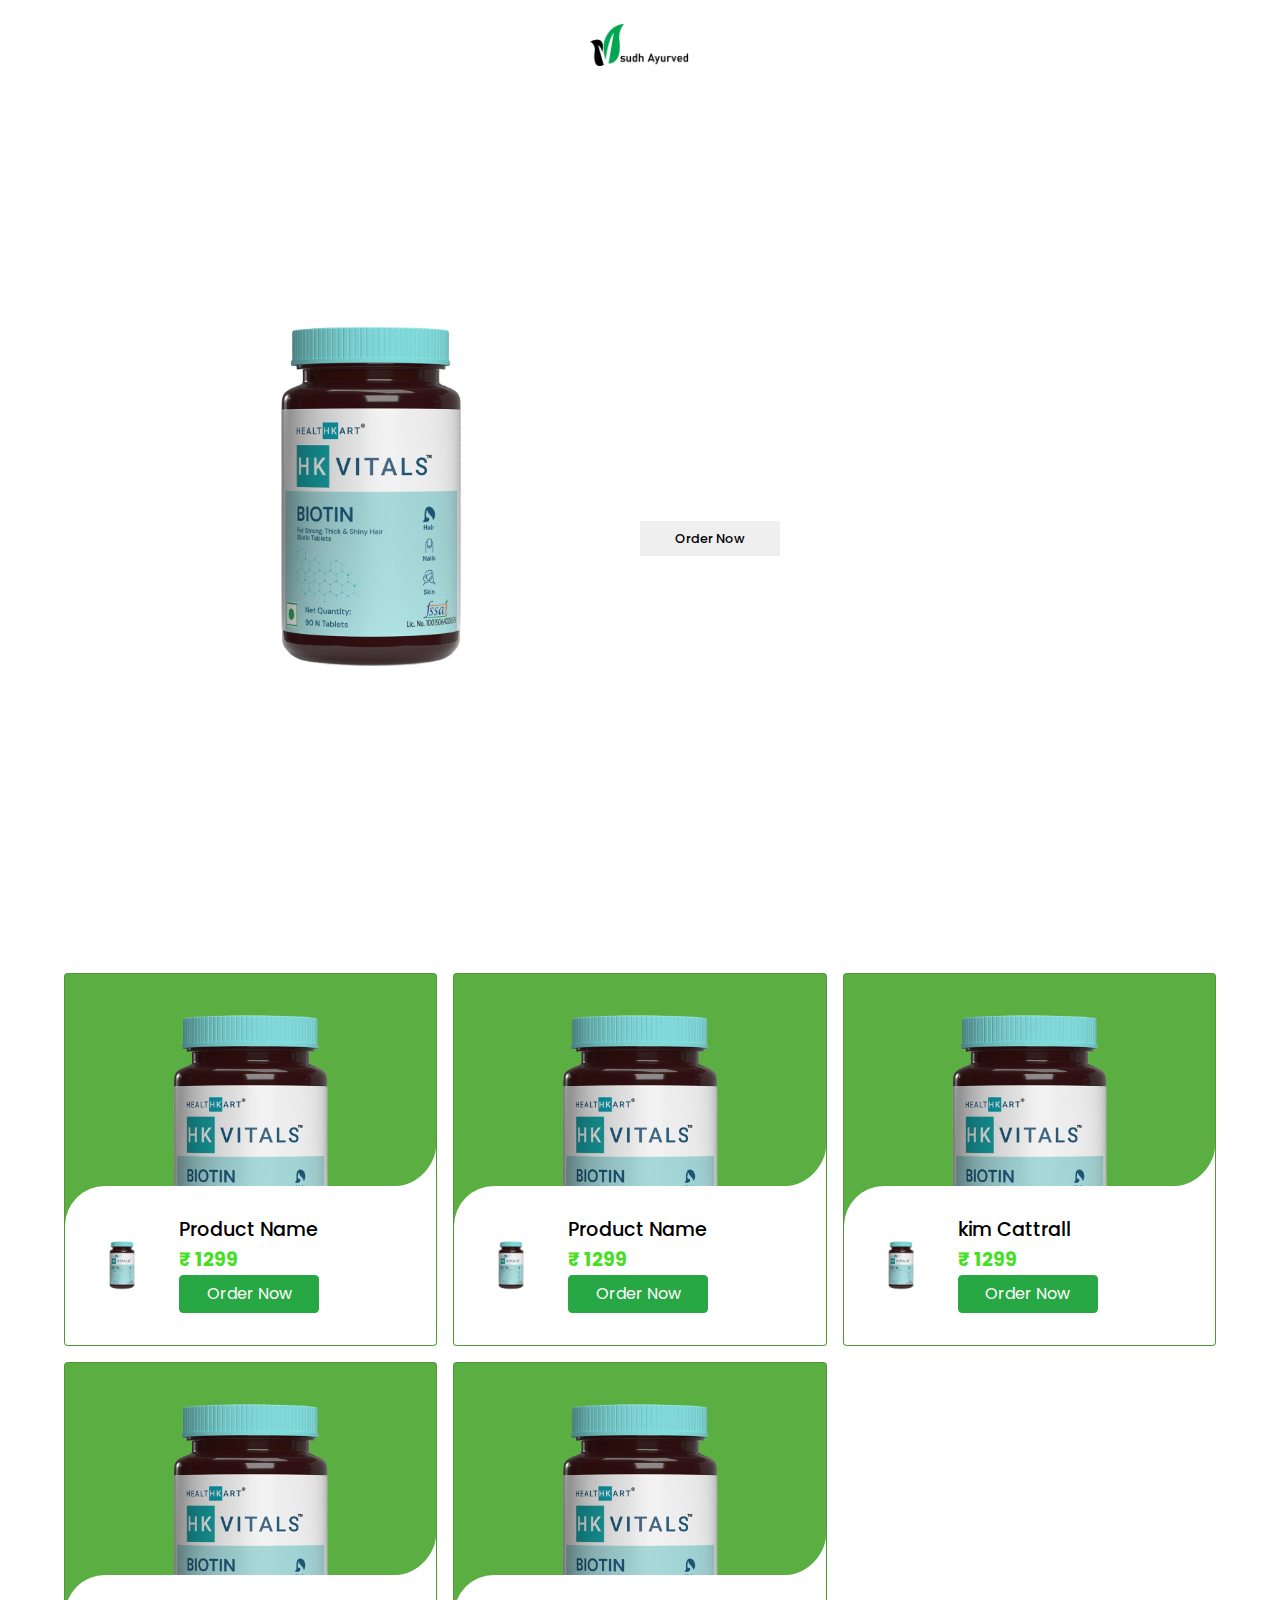
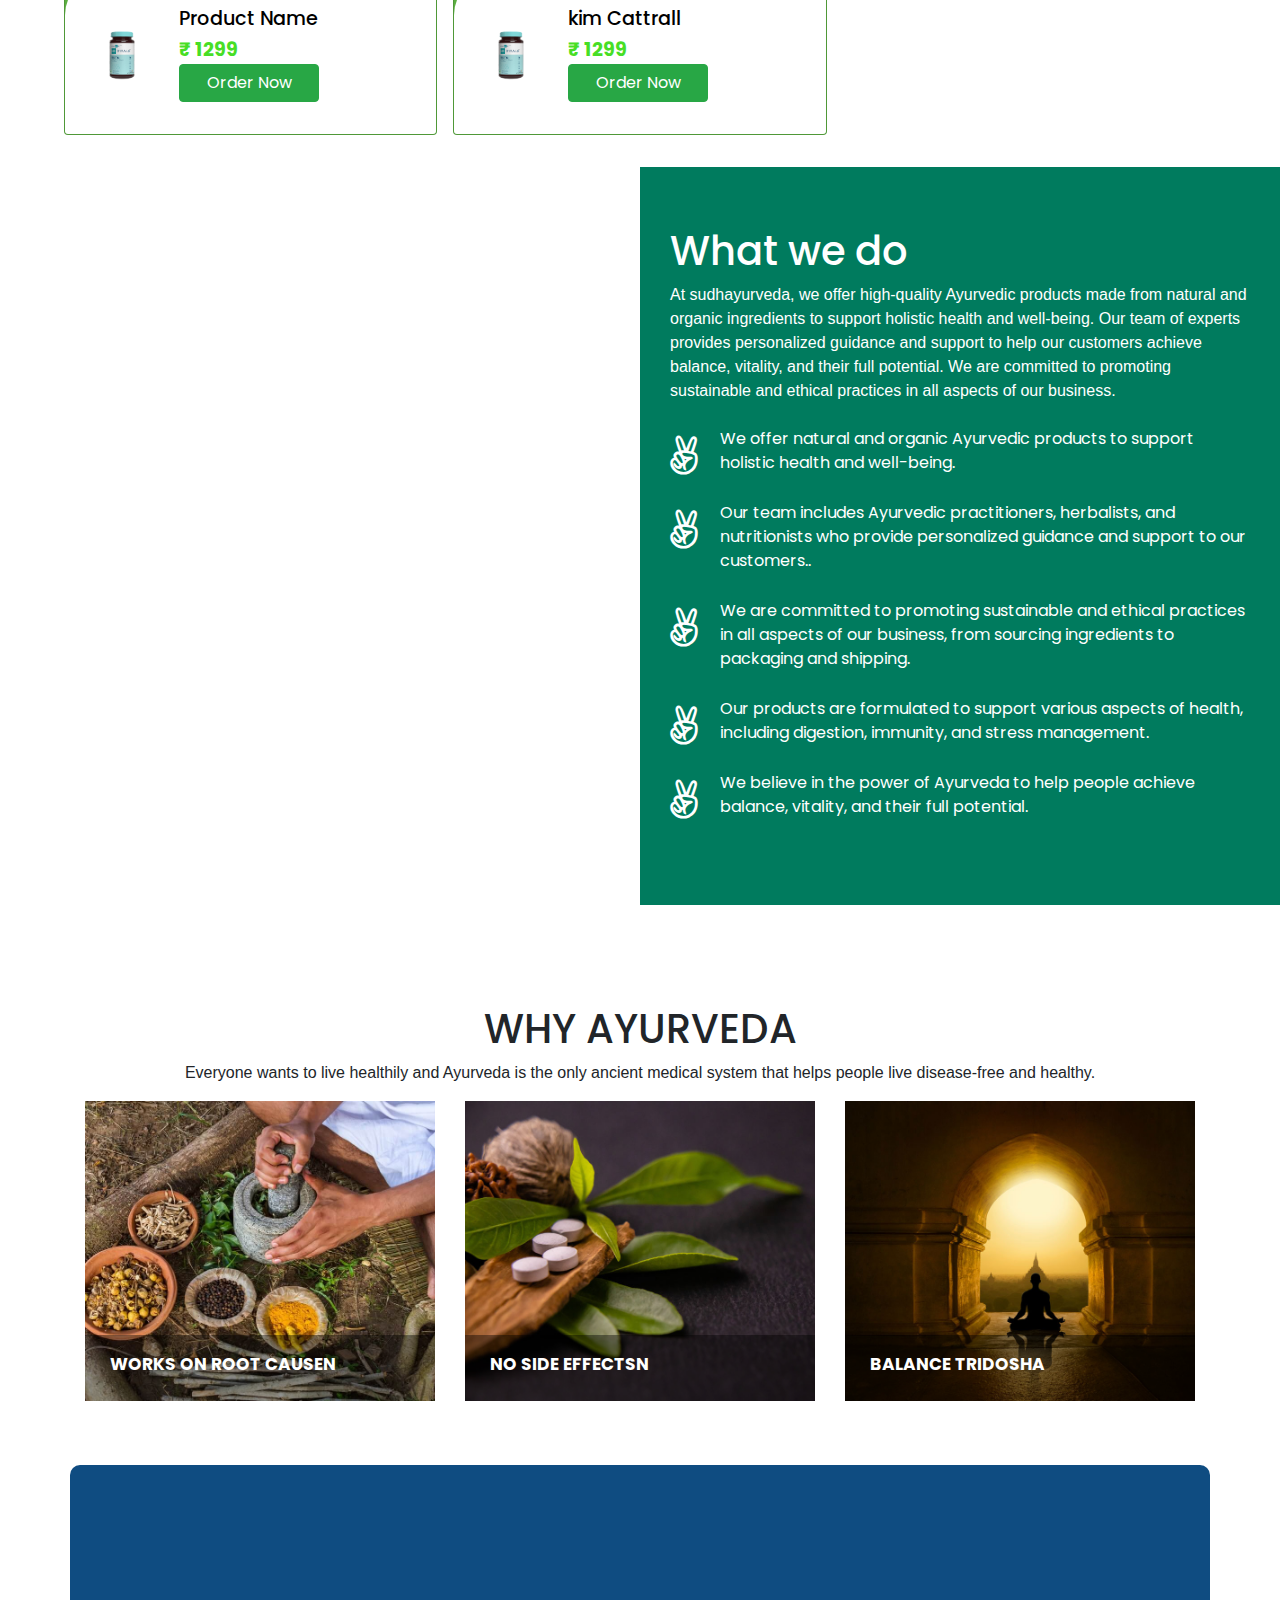
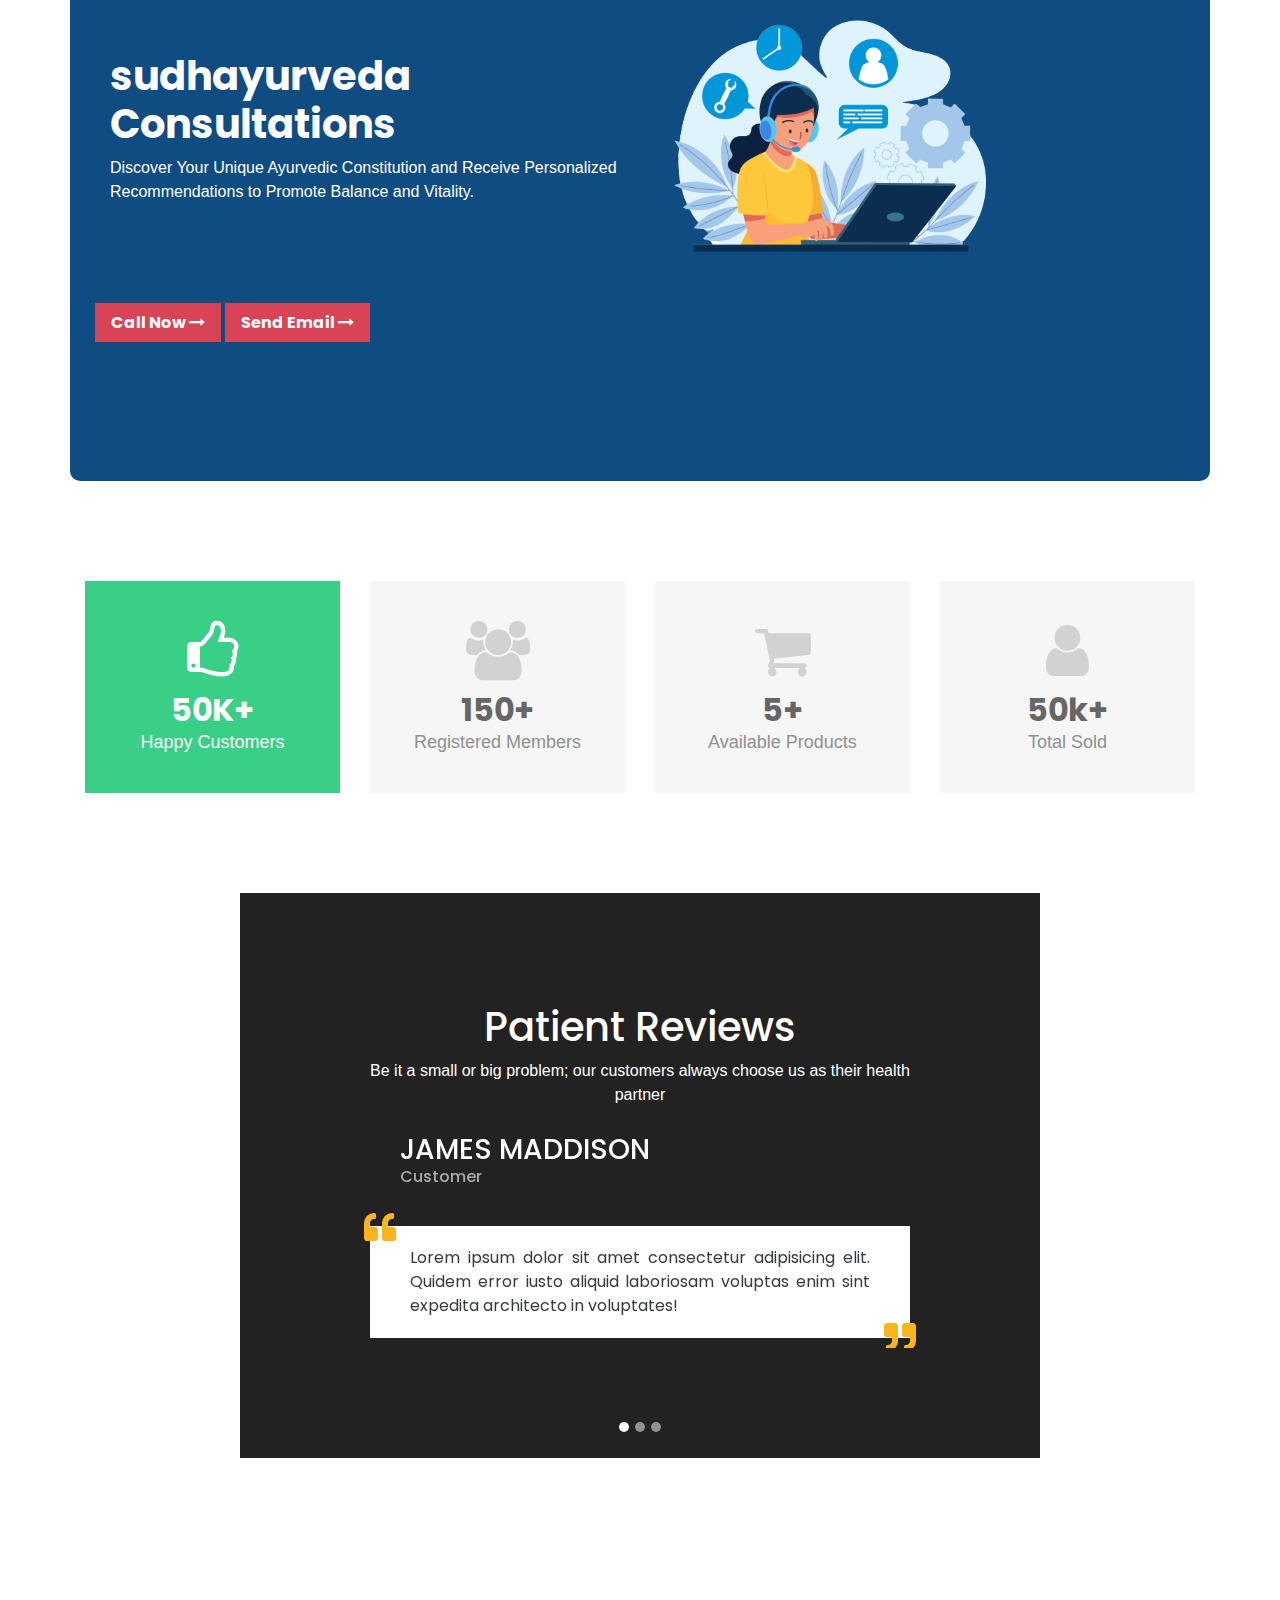
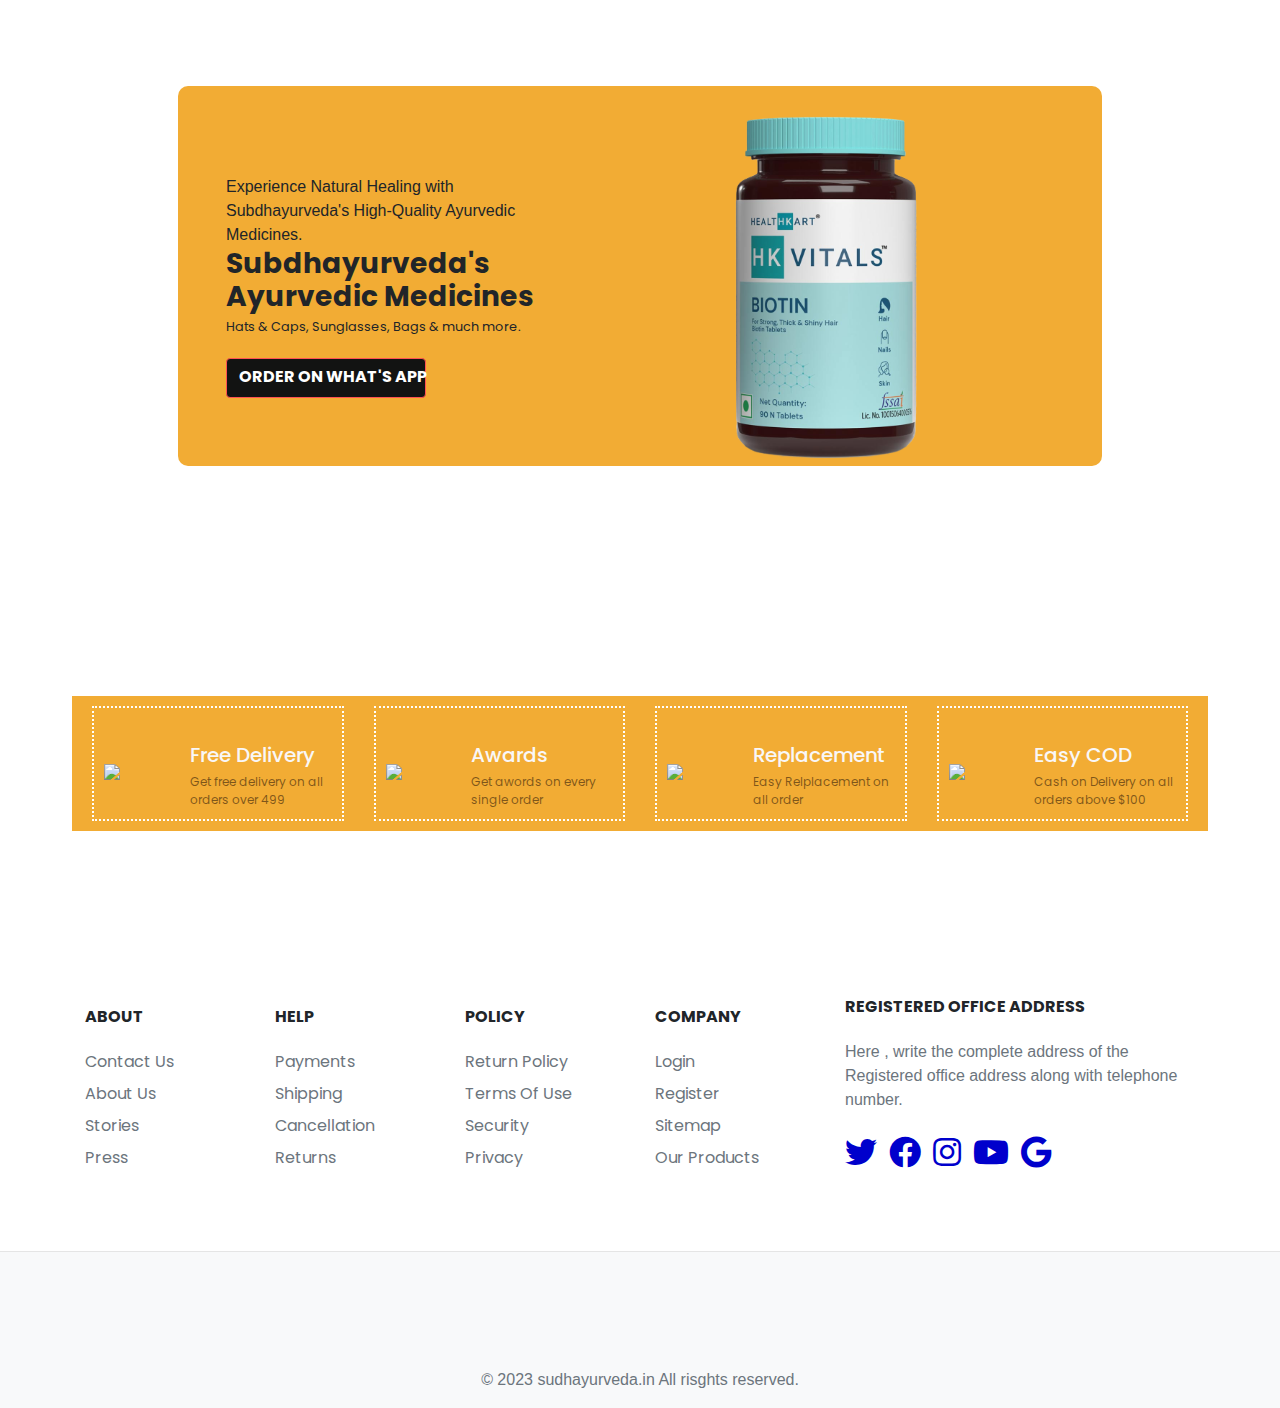
==== index.html @ d5d8670e "logo updated" ====
<!DOCTYPE html>
<html lang="en">

<head>
  <meta charset="UTF-8" />
  <meta http-equiv="X-UA-Compatible" content="IE=edge" />
  <meta name="viewport" content="width=device-width, initial-scale=1.0" />
  <title>sudhayurveda.in : Experience the Magic of Ayurveda with sudhayurveda's Holistic Health Solutions.</title>
  <link rel="preconnect" href="https://fonts.googleapis.com" />
  <link rel="preconnect" href="https://fonts.gstatic.com" crossorigin />
  <link href="https://fonts.googleapis.com/css2?family=Poppins:wght@400;500&display=swap" rel="stylesheet" />
  <link rel="stylesheet" href="https://cdn.jsdelivr.net/npm/bootstrap@4.1.3/dist/css/bootstrap.min.css">
  <link rel="stylesheet" href="https://use.fontawesome.com/releases/v5.8.1/css/all.css">
  <link rel="stylesheet" href="./style.css" />
</head>

<body class="handbag-body" data-barba="wrapper">
  <nav>
    <!-- <img src="./images/burger.svg" alt="" /> -->
    <img  class="logo" src="./images//sources/logo1.png" alt="" />
    <!-- <a class="logo" href="./index.html">sudhayurveda.</a> -->
    <!-- <img src="./images/shopping-cart.svg" class="shopping-bag" alt="" /> -->
  </nav>

  <section class="showcase" data-barba="container" data-barba-namespace="handbag">
    <div class="image-container">
      <img src="./images/sources/medcine 1.png" alt="" />
    </div>
    <div class="showcase-text">
      <h2 class="showcase-title">Going places. With bags of beauty</h2>
      <h3 class="showcase-subtitle">
        On everyone's wish list this season? Timeless presents they'll
        treasure forever, including our must-have Leisara handbag.
      </h3>
      <a href="">
        <button class="showcase-button">Order Now</button>
      </a>
    </div>
    <a href="./boot.html">
      <svg class="showcase-arrow" width="26" height="46" viewBox="0 0 26 46" fill="none"
        xmlns="http://www.w3.org/2000/svg">
        <path
          d="M25.1213 25.1213C26.2929 23.9497 26.2929 22.0503 25.1213 20.8787L6.02944 1.7868C4.85786 0.615224 2.95837 0.615224 1.7868 1.7868C0.615224 2.95837 0.615224 4.85786 1.7868 6.02944L18.7574 23L1.7868 39.9706C0.615224 41.1421 0.615224 43.0416 1.7868 44.2132C2.95837 45.3848 4.85786 45.3848 6.02944 44.2132L25.1213 25.1213ZM19 26H23V20H19V26Z"
          fill="white" />
      </svg>
    </a>
    <svg class="circle circle-1" width="243" height="243" viewBox="0 0 243 243" fill="none"
      xmlns="http://www.w3.org/2000/svg">
      <circle cx="121.5" cy="121.5" r="121.5" fill="white" fill-opacity="0.25" />
    </svg>
    <svg class="circle circle-2" width="243" height="243" viewBox="0 0 243 243" fill="none"
      xmlns="http://www.w3.org/2000/svg">
      <circle cx="121.5" cy="121.5" r="121.5" fill="white" fill-opacity="0.25" />
    </svg>
    <svg class="circle circle-3" width="243" height="243" viewBox="0 0 243 243" fill="none"
      xmlns="http://www.w3.org/2000/svg">
      <circle cx="121.5" cy="121.5" r="121.5" fill="white" fill-opacity="0.25" />
    </svg>
  </section>



  <!-- Auto popup AFTER 10s -->

  <div class="modal fade" id="contactModal" tabindex="-1" role="dialog" aria-labelledby="contactModalLabel"
    aria-hidden="true">
    <div class="modal-dialog modal-lg">
      <div class="modal-content">
        <div class="modal-body">
          <div class="text-right"> <i class="fa fa-close close" data-dismiss="modal"></i> </div>


          <div class="row">


            <div class="col-md-6">

              <div class="text-center mt-2">

                <img src="./images/sources/medcine 1.png" width="200">

              </div>

            </div>


            <div class="col-md-6">


              <div class="text-white mt-5">

                <h1 class="mb-0">Premium</h1>
                <span class="intro-1">Take your writing to next level</span>

                <div class="mt-4">


                  <span class="intro-2">Gain access to analytic tools, desktop apps, templates, read-through, features,
                    and autp-translate all for the price of a pro subscription</span>

                </div>


                <div class="mt-4 mb-5">

                  <button class="btn btn-primary">Order Now <i class="fa fa-long-arrow-right"></i></button>


                </div>

              </div>


            </div>




          </div>

        </div>
      </div>
    </div>
  </div>

  <!-- Auto popup end -->

  <!-- What we use in product -->
  <section class="product">
    <h1 class="Product-title"> Our Products</h1>
    <ul class="cards">
      <li>
        <a href="" class="card">
          <img src="./images/sources/medcine 1.png" class="card__image" alt="" />
          <div class="card__overlay">
            <div class="card__header">
              <svg class="card__arc" xmlns="http://www.w3.org/2000/svg">
                <path />
              </svg>
              <img class="card__thumb" src="./images/sources/medcine 1.png" alt="" />
              <div class="card__header-text">
                <h3 class="card__title">Product Name</h3>
                <span class="card__status">₹ 1299</span><br>
                <button class="btn btn-success order">Order Now</button>
              </div>
            </div>
            <p class="card__description">Lorem ipsum dolor sit amet consectetur adipisicing elit. Asperiores,
              blanditiis?</p>          </div>
        </a>
      </li>
      <li>
        <a href="" class="card">
          <img src="./images/sources/medcine 1.png" class="card__image" alt="" />
          <div class="card__overlay">
            <div class="card__header">
              <svg class="card__arc" xmlns="http://www.w3.org/2000/svg">
                <path />
              </svg>
              <img class="card__thumb" src="./images/sources/medcine 1.png" alt="" />
              <div class="card__header-text">
                <h3 class="card__title">Product Name</h3>
                <span class="card__status">₹ 1299</span><br>
                <button class="btn btn-success order">Order Now</button>
              </div>
            </div>
            <p class="card__description">Lorem ipsum dolor sit amet consectetur adipisicing elit. Asperiores,
              blanditiis?</p>
          </div>
        </a>
      </li>
      <li>
        <a href="" class="card">
          <img src="./images/sources/medcine 1.png" class="card__image" alt="" />
          <div class="card__overlay">
            <div class="card__header">
              <svg class="card__arc" xmlns="http://www.w3.org/2000/svg">
                <path />
              </svg>
              <img class="card__thumb" src="./images/sources/medcine 1.png" alt="" />
              <div class="card__header-text">
                <h3 class="card__title">kim Cattrall</h3>
                <span class="card__status">₹ 1299</span><br>
                <button class="btn btn-success order">Order Now</button>
              </div>
            </div>
            <p class="card__description">Lorem ipsum dolor sit amet consectetur adipisicing elit. Asperiores,
              blanditiis?</p>
          </div>
        </a>
      </li>
      <li>
        <a href="" class="card">
          <img src="./images/sources/medcine 1.png" class="card__image" alt="" />
          <div class="card__overlay">
            <div class="card__header">
              <svg class="card__arc" xmlns="http://www.w3.org/2000/svg">
                <path />
              </svg>
              <img class="card__thumb" src="./images/sources/medcine 1.png" alt="" />
              <div class="card__header-text">
                <h3 class="card__title">Product Name</h3>
                <span class="card__status">₹ 1299</span><br>
                <button class="btn btn-success order">Order Now</button>
              </div>
            </div>
            <p class="card__description">Lorem ipsum dolor sit amet consectetur adipisicing elit. Asperiores,
              blanditiis?</p>
          </div>
        </a>
      </li>
      <li>
        <a href="" class="card">
          <img src="./images/sources/medcine 1.png" class="card__image" alt="" />
          <div class="card__overlay">
            <div class="card__header">
              <svg class="card__arc" xmlns="http://www.w3.org/2000/svg">
                <path />
              </svg>
              <img class="card__thumb" src="./images/sources/medcine 1.png" alt="" />
              <div class="card__header-text">
                <h3 class="card__title">kim Cattrall</h3>
                <span class="card__status">₹ 1299</span><br>
                <button class="btn btn-success order">Order Now</button>
              </div>
            </div>
            <p class="card__description">Lorem ipsum dolor sit amet consectetur adipisicing elit. Asperiores,
              blanditiis?</p>
          </div>
        </a>
      </li>
    </ul>
  </section>
  <!-- about us -->
  <section id="how-we-do" class="p-0">
    <div class="container-fluid">
      <div class="row">
        <div class="col-xs-12 col-sm-12 col-md-6 how-bg-img"></div>
        <div class="col-xs-12 col-sm-12 col-md-6 how-contents">
          <h4 class="section-title mb-2 h1">What we do</h4>
          <p class="mb-4">At sudhayurveda, we offer high-quality Ayurvedic products made from natural and organic
            ingredients to support holistic health and well-being. Our team of experts provides personalized guidance
            and support to help our customers achieve balance, vitality, and their full potential. We are committed to
            promoting sustainable and ethical practices in all aspects of our business.</p>
          <ul class="list-unstyled">
            <li>We offer natural and organic Ayurvedic products to support holistic health and well-being.</li>
            <li>Our team includes Ayurvedic practitioners, herbalists, and nutritionists who provide personalized
              guidance and support to our customers..</li>
            <li>We are committed to promoting sustainable and ethical practices in all aspects of our business, from
              sourcing ingredients to packaging and shipping.</li>
            <li>Our products are formulated to support various aspects of health, including digestion, immunity, and
              stress management.</li>
            <li>We believe in the power of Ayurveda to help people achieve balance, vitality, and their full potential.
            </li>
          </ul>
        </div>
      </div>
    </div>
  </section>
  <!-- About us end -->

  <!-- why ayurveda -->

  <div class="container">
    <h1 class="text-center">WHY AYURVEDA</h1>
    <p class="text-center">Everyone wants to live healthily and Ayurveda is the only ancient medical system that helps
      people live disease-free and healthy.</p>
    <div class="row">
      <div class="one-third col-md-4"> <a href="#" class="img-caption">
          <figure> <img src="./images/sources/root-cause.jpg" alt="" />
            <figcaption>
              <h3>WORKS ON ROOT CAUSEn</h3> <span>Our focus at sudhayurveda is to identify and treat the root cause of
                health issues for long-lasting results.</span>
            </figcaption>
          </figure>
        </a> </div>
      <div class="one-third col-md-4"> <a href="#" class="img-caption">
          <figure> <img src="./images/sources/no-side-effects.jpg" alt="" />
            <figcaption>
              <h3>NO SIDE EFFECTSn</h3> <span>At sudhayurveda, we prioritize the use of natural and organic ingredients
                to minimize the risk of side effects and promote optimal health.</span>
            </figcaption>
          </figure>
        </a> </div>
      <div class="one-third col-md-4"> <a href="#" class="img-caption">
          <figure> <img src="./images/sources/balance-tridosha.jpg" alt="" />
            <figcaption>
              <h3>BALANCE TRIDOSHA</h3> <span>Our Ayurvedic products at sudhayurveda are formulated to help balance the
                three doshas - Vata, Pitta, and Kapha - for overall health and well-being.</span>
            </figcaption>
          </figure>
        </a> </div>
    </div>
  </div>

  <!-- why ayurveda End-->





  <!-- Consulting services -->
  <div class="container consult mt-4">
    <div class="d-flex align-items-center">
    </div>
    <div class="row text-white my-5 py-5">
      <div class="col-md-6">
        <p class="h1  font-weight-bold">sudhayurveda Consultations</p>
        <p> Discover Your Unique Ayurvedic Constitution and Receive Personalized Recommendations to Promote Balance and
          Vitality.</p>
      </div>
      <div class="col-lg-5 col-md-6 pt-md-0 pt-3">
        <img class="support" src="./images/sources/support.png" alt="">
      </div>
      <div>
        <a href="" class="text-white call-button py-2 px-3">Call Now <span class="fa fa-long-arrow-right"></span></a>
        <a href="" class="text-white call-button py-2 px-3">Send Email <span class="fa fa-long-arrow-right"></span></a>
      </div>
    </div>
    <!-- <div id="search">
        <h5 class="text-white">Subscribe and be the first to know!</h5>
        
            <input type="email" class="py-2 pl-2" placeholder="Email Address">
            <button class="text-white py-2 px-3">Let me in! <span class="fa fa-long-arrow-right"></span></button>
        
    </div> -->
  </div>
  <!-- Consulting services End -->

  <!-- Counter -->
  <div class="container">

    <div class="row">

      <div class="four col-md-3">
        <div class="counter-box colored">
          <i class="fa fa-thumbs-o-up"></i>
          <span class="counter">50K+</span>
          <p>Happy Customers</p>
        </div>
      </div>
      <div class="four col-md-3">
        <div class="counter-box">
          <i class="fa fa-group"></i>
          <span class="counter">150+</span>
          <p>Registered Members</p>
        </div>
      </div>
      <div class="four col-md-3">
        <div class="counter-box">
          <i class="fa  fa-shopping-cart"></i>
          <span class="counter">5+</span>
          <p>Available Products</p>
        </div>
      </div>
      <div class="four col-md-3">
        <div class="counter-box">
          <i class="fa  fa-user"></i>
          <span class="counter">50k+</span>
          <p>Total Sold</p>
        </div>
      </div>
    </div>
  </div>
  <!-- Counter end -->

  <!-- Testominal start  -->
  <div class="wrapper">
    <h1 class="text-center text-white">Patient Reviews</h1>
    <p class="text-white text-center">Be it a small or big problem; our customers always choose us as their health
      partner</p>
    <div class="carousel slide" id="mySlider" data-ride="carousel" data-interval="4000" data-pause="hover">
      <ol class="carousel-indicators">
        <li data-target="#mySlider" data-slide-to="0" class="active"></li>
        <li data-target="#mySlider" data-slide-to="1"></li>
        <li data-target="#mySlider" data-slide-to="2"></li>
      </ol>
      <div class="carousel-inner text-white">
        <div class="carousel-item active">
          <div class="content">
            <div class="employee">
              <div class="h3 text-uppercase">James Maddison</div>
              <div class="h6 text-mute">Customer</div>
            </div>
            <div class="testimonial bg-white text-dark">
              <span class="fas fa-quote-left"></span>
              <div class="text-justify">Lorem ipsum dolor sit amet consectetur adipisicing elit. Quidem
                error iusto aliquid
                laboriosam voluptas enim sint expedita architecto in voluptates!</div>
              <span class="fas fa-quote-right"></span>
            </div>
          </div>
        </div>
        <div class="carousel-item">
          <div class="content">
            <div class="employee">
              <div class="h3 text-uppercase">Jack Anderson</div>
              <div class="h6 text-mute">Director</div>
            </div>
            <div class="testimonial bg-white text-dark">
              <span class="fas fa-quote-left"></span>
              <div class="text-justify">Lorem ipsum dolor sit amet consectetur adipisicing elit. Quidem
                error iusto aliquid
                laboriosam voluptas enim sint expedita architecto in voluptates!</div>
              <span class="fas fa-quote-right"></span>
            </div>
          </div>
        </div>
        <div class="carousel-item">
          <div class="content">
            <div class="employee">
              <div class="h3 text-uppercase">William Wendy</div>
              <div class="h6 text-mute">Supervisor</div>
            </div>
            <div class="testimonial bg-white text-dark">
              <span class="fas fa-quote-left"></span>
              <div class="text-justify">Lorem ipsum dolor sit amet consectetur adipisicing elit. Quidem
                error iusto aliquid
                laboriosam voluptas enim sint expedita architecto in voluptates!</div>
              <span class="fas fa-quote-right"></span>
            </div>
          </div>
        </div>
      </div>
    </div>
  </div>

  <!-- Testominal end -->


  <!-- F&q Start -->



  <!-- G&q end -->

  <!--Specal banner Order  -->
  <div class="container-fluid px-1 py-5 mx-auto row justify-content-center">
    <div class="col-lg-9 col-sm-11 ">
      <div class="card-special pl-4 pl-md-5 pr-3">
        <div class="row">
          <div class="left-side col-md-5">
            <p class="pt-5 mb-0">Experience Natural Healing with Subdhayurveda's High-Quality Ayurvedic Medicines.</p>
            <h3 class="mb-0"><strong>Subdhayurveda's Ayurvedic Medicines</strong></h3>
            <small class="">Hats & Caps, Sunglasses, Bags & much more.</small><br>
            <a href="" class="btn btn-pink mb-5">Order On what's App</a>
          </div>
          <div class="right-side col-md-7 row justify-content-center">
            <div class="d-flex">
              <img class="boy-img fit-image" src="./images/sources/medcine 1.png">
            </div>
          </div>
        </div>
      </div>
    </div>
  </div>

  <!-- Event end -->


  <!-- Ecommerce informaton -->

  <div class="container ecommerce-info">



    <div class="row">

      <div class="col-md-3">
        <div class="char_item">

          <div class="row">

            <div class="col-md-4">

              <div class="char_icon"><img src="https://img.icons8.com/nolan/64/000000/free-shipping.png">

              </div>

            </div>

            <div class="col-md-8">

              <div class="char_content">
                <div class="char_title">Free Delivery</div>
                <div class="char_subtitle">Get free delivery on all orders over 499</div>
              </div>

            </div>

          </div>



        </div>

      </div>

      <div class="col-md-3">

        <div class="char_item">

          <div class="row">

            <div class="col-md-4">

              <div class="char_icon"><img src="https://img.icons8.com/nolan/64/000000/medal.png">

              </div>

            </div>

            <div class="col-md-8">

              <div class="char_content">
                <div class="char_title">Awards</div>
                <div class="char_subtitle">Get awords on every single order</div>
              </div>

            </div>

          </div>



        </div>


      </div>


      <div class="col-md-3">

        <div class="char_item">

          <div class="row">

            <div class="col-md-4">

              <div class="char_icon"><img src="https://img.icons8.com/nolan/64/000000/replace.png">

              </div>

            </div>

            <div class="col-md-8">

              <div class="char_content">
                <div class="char_title">Replacement</div>
                <div class="char_subtitle">Easy Relplacement on all order</div>
              </div>

            </div>

          </div>



        </div>


      </div>


      <div class="col-md-3">


        <div class="char_item">

          <div class="row">

            <div class="col-md-4">

              <div class="char_icon"><img src="https://img.icons8.com/nolan/64/000000/cash-in-hand.png">

              </div>

            </div>

            <div class="col-md-8">

              <div class="char_content">
                <div class="char_title">Easy COD</div>
                <div class="char_subtitle">Cash on Delivery on all orders above $100</div>
              </div>

            </div>

          </div>



        </div>


      </div>



    </div>

  </div>
  <!-Ecommercce information end- -->



    <!-- Footer -->
    <footer class="bg-white">
      <div class="container py-5">
        <div class="row py-3">

          <div class="col-lg-2 col-md-6 mb-4 mb-lg-0">
            <h6 class="text-uppercase font-weight-bold mb-4">About</h6>
            <ul class="list-unstyled mb-0">
              <li class="mb-2"><a href="#" class="text-muted">Contact Us</a></li>
              <li class="mb-2"><a href="#" class="text-muted">About Us</a></li>
              <li class="mb-2"><a href="#" class="text-muted">Stories</a></li>
              <li class="mb-2"><a href="#" class="text-muted">Press</a></li>
            </ul>
          </div>

          <div class="col-lg-2 col-md-6 mb-4 mb-lg-0">
            <h6 class="text-uppercase font-weight-bold mb-4">Help</h6>
            <ul class="list-unstyled mb-0">
              <li class="mb-2"><a href="#" class="text-muted">Payments</a></li>
              <li class="mb-2"><a href="#" class="text-muted">Shipping</a></li>
              <li class="mb-2"><a href="#" class="text-muted">Cancellation</a></li>
              <li class="mb-2"><a href="#" class="text-muted">Returns</a></li>
            </ul>
          </div>

          <div class="col-lg-2 col-md-6 mb-4 mb-lg-0">
            <h6 class="text-uppercase font-weight-bold mb-4">Policy</h6>
            <ul class="list-unstyled mb-0">
              <li class="mb-2"><a href="#" class="text-muted">Return Policy</a></li>
              <li class="mb-2"><a href="#" class="text-muted">Terms Of Use</a></li>
              <li class="mb-2"><a href="#" class="text-muted">Security</a></li>
              <li class="mb-2"><a href="#" class="text-muted">Privacy</a></li>
            </ul>
          </div>
          <div class="col-lg-2 col-md-6 mb-4 mb-lg-0">
            <h6 class="text-uppercase font-weight-bold mb-4">Company</h6>
            <ul class="list-unstyled mb-0">
              <li class="mb-2"><a href="#" class="text-muted">Login</a></li>
              <li class="mb-2"><a href="#" class="text-muted">Register</a></li>
              <li class="mb-2"><a href="#" class="text-muted">Sitemap</a></li>
              <li class="mb-2"><a href="#" class="text-muted">Our Products</a></li>
            </ul>
          </div>
          <div class="col-lg-4 col-md-6 mb-lg-0">
            <h6 class="text-uppercase font-weight-bold mb-4">Registered Office Address</h6>
            <p class="text-muted mb-4">Here , write the complete address of the Registered office address along with
              telephone number.</p>
            <ul class="list-inline mt-4">
              <li class="list-inline-item"><a href="#" target="_blank" title="twitter"><i
                    class="fab  fa-2x fa-twitter"></i></a></li>
              <li class="list-inline-item"><a href="#" target="_blank" title="facebook"><i
                    class="fab fa-2x fa-facebook-f"></i></a></li>
              <li class="list-inline-item"><a href="#" target="_blank" title="instagram"><i
                    class="fab fa-2x fa-instagram"></i></a></li>
              <li class="list-inline-item"><a href="#" target="_blank" title="pinterest"><i
                    class="fab fa-2x fa-youtube"></i></a></li>
              <li class="list-inline-item"><a href="#" target="_blank" title="vimeo"><i
                    class="fab fa-2x fa-google"></i></a></li>
            </ul>
          </div>
        </div>
      </div>
      <hr class="p-0 m-0 b-0">


      <div class="bg-light py-2">
        <div class="container text-center">
          <p class="text-muted mb-0 py-2">&copy; 2023 sudhayurveda.in All risghts reserved.</p>

        </div>
      </div>

    </footer>
    <!-- Footer end -->

    <script src="https://cdnjs.cloudflare.com/ajax/libs/gsap/3.8.0/gsap.min.js"
      integrity="sha512-eP6ippJojIKXKO8EPLtsUMS+/sAGHGo1UN/38swqZa1ypfcD4I0V/ac5G3VzaHfDaklFmQLEs51lhkkVaqg60Q=="
      crossorigin="anonymous" referrerpolicy="no-referrer"></script>
    <!-- unpkg -->
    <script src="https://unpkg.com/@barba/core"></script>
    <script src="https://code.jquery.com/jquery-3.3.1.slim.min.js"></script>
    <script src="https://cdn.jsdelivr.net/npm/popper.js@1.14.3/dist/umd/popper.min.js"></script>
    <script src="https://cdn.jsdelivr.net/npm/bootstrap@4.1.3/dist/js/bootstrap.min.js"></script>
    <script src="./app.js"></script>

    <script>
      $(document).ready(function () {
        setTimeout(function () {
          $('#contactModal').modal('show');
        }, 10000); // show the modal after 10 seconds
      });
    </script>
</body>

</html>
---- style.css ----
@import url('https://maxcdn.bootstrapcdn.com/font-awesome/4.7.0/css/font-awesome.min.css');
@import url("https://fonts.googleapis.com/css2?family=Poppins:weight@100;200;300;400;500;600;700;800&display=swap");

* {
  margin: 0;
  padding: 0;
  box-sizing: border-box;
  font-family: "Poppins", sans-serif;

}


:root {
  --surface-color: #fff;
  --curve: 40;
}

body {
  margin: 0;
  padding: 0;
  box-sizing: border-box;
}

.showcase {
  display: flex;
  position: relative;
  align-items: center;
  justify-content: space-between;
  min-height: 90vh;
  padding: 0rem 15% 0rem 15%;
  overflow: hidden;
}
nav {
  min-height: 10vh;
  color: white;
  display: flex;
  align-items: center;
  justify-content: center;
  padding: 0.5rem 15%;
}
.logo {
  height: 60px;
  text-decoration: none;
  color: white;
  font-size: 1rem;
  font-weight: bold;
}
nav img {
  transform: scale(0.7);
}

.image-container {
  display: flex;
  align-items: center;
  justify-content: flex-start;
  height: 80vh;
  z-index: 2;
  flex: 1;
}
.image-container img {
  width: 80%;
}
.showcase-text {
  flex: 1;
  color: white;
  padding-bottom: 10rem;
}

.showcase-title {
  font-size: 2rem;
}
.showcase-subtitle {
  font-size: 1rem;
  padding: 3rem 0rem;
  font-weight: 400;
}
.showcase-button {
  padding: 0.5rem 2rem;
  border: none;
  color: black;
  font-weight: 500;
  font-family: "Poppins", sans-serif;
  font-size: 0.8rem;
  cursor: pointer;
}
.showcase-arrow {
  position: absolute;
  right: 15%;
  bottom: 10%;
  transform: scale(0.6);
}

/*BUBBLESSS */
.circle {
  position: absolute;
}
.circle-1 {
  left: -3%;
  bottom: -3%;
  transform: scale(2);
}

.circle-2 {
  left: 35%;
  bottom: 10%;
}
.circle-3 {
  left: 20%;
  top: 15%;
  transform: scale(1.5);
}

/* product page*/
.product-nav {
  min-height: 10vh;
}
.product-section {
  background: white;
  min-height: 90vh;
  position: absolute;
  width: 100vw;
  z-index: 5;
}

.product-description {
  padding: 5% 15%;
  color: #4b4b4b;
}
.product-description h2 {
  font-size: 2rem;
}
.product-description p {
  font-size: 1.2rem;
  padding: 1rem 0rem;
}

.product-gallery {
  display: grid;
  padding: 0% 15%;
  grid-template-columns: repeat(auto-fit, minmax(300px, 1fr));
  grid-gap: 2rem;
}

.product-gallery .product-img {
  border-radius: 1rem;
  width: 100%;
}
.price {
  display: flex;
  justify-content: space-between;
  align-items: center;
}
.card {
  padding: 2rem;
}
/* Product Start  */

.product{
  display:inline;
  align-items: center;
  justify-content: center;
}
.Product-title{
  text-align: center;
  font-size: 34px;
  color: #fff;
}

.product-sub{
  text-align: center;
  align-items: center;
  font-size: 22px;
}
.cards {
  display: grid;
  grid-template-columns: repeat(auto-fit, minmax(300px, 1fr));
  gap: 1rem;
  margin: 2rem 5vw;
  padding: 0;
  list-style-type: none;
}

.card {
  position: relative;
  display: block;
  height: 100%;  
  border-radius: calc(var(--curve) * 0.1px);
  overflow: hidden;
  text-decoration: none;
  background-color: #5BAE41;
}

.card__image {      
  width: 100%;
  height: auto;
}

.card__overlay {
  position: absolute;
  bottom: 0;
  left: 0;
  right: 0;
  z-index: 1;      
  border-radius: calc(var(--curve) * 0.1px);    
  background-color: var(--surface-color);      
  transform: translateY(100%);
  transition: .2s ease-in-out;
}

.card:hover .card__overlay {
  transform: translateY(0);
}

.card__header {
  position: relative;
  display: flex;
  align-items: center;
  gap: 2em;
  padding: 2em;
  border-radius: calc(var(--curve) * 1px) 0 0 0;    
  background-color: var(--surface-color);
  transform: translateY(-100%);
  transition: .2s ease-in-out;
}

.card__arc {
  width: 80px;
  height: 80px;
  position: absolute;
  bottom: 100%;
  right: 0;      
  z-index: 1;
}

.card__arc path {
  fill: var(--surface-color);
  d: path("M 40 80 c 22 0 40 -22 40 -40 v 40 Z");
}       

.card:hover .card__header {
  transform: translateY(0);
}

.card__thumb {
  flex-shrink: 0;
  width: 50px;
  height: 50px;      
  border-radius: 50%;      
}

.card__title {
  font-size: 1.2em;
  margin: 0 0 .3em;
  color: #000000;
}

.card__tagline {
  display: block;
  margin: 1em 0;
  font-family: "MockFlowFont";  
  font-size: .8em; 
  color: #D7BDCA;  
}

.card__status {
  font-size: 1.2em;
  font-weight: bold;
  color: #47de25;
}

.card__description {
  padding: 0 2em 2em;
  margin: 0;
  color: #D7BDCA;
  font-family: "MockFlowFont";   
  display: -webkit-box;
  -webkit-box-orient: vertical;
  -webkit-line-clamp: 3;
  overflow: hidden;
}    


/* About us */
#how-we-do{
  color:#ffffff;
 }
 #how-we-do h4{
   text-align:left !important;
 }
 #how-we-do .how-bg-img{
   background-image: url("https://www.arketipomagazine.it/wp-content/uploads/sites/20/2017/11/Nakaaoki_03.jpg");
   background-size: cover;
     background-repeat: no-repeat;
     padding: 300px 0;
   filter:grayscale(100%);
 }
 #how-we-do:hover .how-bg-img{
   -webkit-transition: .5s all ease;
   -moz-transition: .5s all ease;
   transition: .5s all ease;
   filter:grayscale(1%);
 }
 #how-we-do .how-contents{
   padding:60px 30px;
   background:#007b5e;
 }
 #how-we-do .how-contents ul li{
   padding-left: 50px;
     position: relative;
   margin-bottom:26px;
 }
 #how-we-do .how-contents ul li:before{
   font-family: FontAwesome;
   content: "\f209";
     position: absolute;
     font-size: 39px;
     color: #ffffff;
     left: 0;
 }

 /* why Aryveda */
 .container {
  margin-top: 100px;
  width: 90%;
}

a.img-caption {
  margin: 0 0 40px;
  display: block
}

.img-caption img {
  position: relative;
  height:300px;
}

.img-caption figure {
  box-sizing: content-box;
  overflow: hidden;
  position: relative
}

.img-caption figcaption {
  background: rgba(0, 0, 0, .4);
  position: absolute;
  box-sizing: content-box;
  padding: 17px 25px;
  bottom: 0;
  display: block;
  width: 100%;
  -webkit-transition: background-color .2s ease-in-out;
  -moz-transition: background-color .2s ease-in-out;
  -ms-transition: background-color .2s ease-in-out;
  -o-transition: background-color .2s ease-in-out;
  transition: background-color .2s ease-in-out
}

.img-caption:hover figcaption {
  background: green
}

.img-caption figcaption h3 {
  color: #fff;
  text-transform: uppercase;
  font-size: 17px;
  font-weight: 700;
  line-height: 24px
}

.mega .img-caption figcaption h3 {
  font-size: 14px;
  line-height: 20px
}

.mega .img-caption figcaption span {
  font-size: 14px;
  line-height: 14px
}

.mega .img-caption figcaption {
  padding: 10px 20px
}

.img-caption figcaption span {
  color: #fff;
  font-size: 16px;
  font-weight: 300;
  line-height: 16px;
  display: block;
  position: relative;
  opacity: 0;
  max-height: 0;
  padding: 0;
  -webkit-transition: max-height .2s ease-in-out, opacity .2s ease-in-out, padding .2s ease-in-out;
  -moz-transition: max-height .2s ease-in-out, opacity .2s ease-in-out, padding .2s ease-in-out;
  -ms-transition: max-height .2s ease-in-out, opacity .2s ease-in-out, padding .2s ease-in-out;
  -o-transition: max-height .2s ease-in-out, opacity .2s ease-in-out, padding .2s ease-in-out;
  transition: max-height .2s ease-in-out, opacity .2s ease-in-out, padding .2s ease-in-out
}

.img-caption:hover figcaption span {
  max-height: 50px;
  opacity: 1;
  padding: 5px 0 4px
}

 /* why aruyveda */



/* consult us */
.consult{
  padding: 0px 40px 50px;
  background-color:#0F4C81;
  border-radius: 10px;
  position: relative;
  overflow: hidden;
}

.h1{
  font-size: 40px;
}
.row{
  display: flex;
  align-items: center;
}

img.support{
  width: 350px;
  height: auto;
}
.call-button{
  background-color: #ff414ed7;
  width: 200px;
  height: 60px;
  font-weight: bold;
}
.call-butto:hover{
  background-color: #ff414ebd;
}
.call-butto:hover > .fa-long-arrow-right{
  padding-left: 5px;
  transition: 200ms ease-in 0s;
}


@media(min-width:300px) and (max-width:426px){
  .container{
      padding-left: 20px;
      padding-right: 10px;
      padding-bottom: 0px;
  }
  input{
      width: 150px;
  }
  img.support{
    width: 300px;
    height: auto;
  }
  button{
      width: 140px;
  }
}
@media(min-width:427px) and (max-width:575px){
  .container{
      padding-left: 20px;
      padding-right: 10px;
      padding-bottom: 1px;
  }
  input{
      width: 220px;
  }
  img.support{
    width: 250px;
    height: auto;
  }
  }
  
  button{
      width: 140px;
  }
}

@media(min-width:946px) and (max-width:667px){
  img.support{
    width: 300px;
    height: auto;
}
}
@media(min-width:100px) and (max-width:180px){
  img.support{
  display: none;
}
}


/* Consult us end */


/* Product Ed */


/* Counter */

/* Counter end */

.container{
  margin-top:100px;
}

.counter-box {
display: block;
background: #f6f6f6;
padding: 40px 20px 37px;
text-align: center
}

.counter-box p {
margin: 5px 0 0;
padding: 0;
color: #909090;
font-size: 18px;
font-weight: 500
}

.counter-box i {
font-size: 60px;
margin: 0 0 15px;
color: #d2d2d2
}

.counter { 
display: block;
font-size: 32px;
font-weight: 700;
color: #666;
line-height: 28px
}

.counter-box.colored {
    background: #3acf87;
}

.counter-box.colored p,
.counter-box.colored i,
.counter-box.colored .counter {
color: #fff
}


/* Testominal start */

.wrapper {
  background-color: #222;
  max-width: 800px;
  margin: 100px auto;
  padding: 110px 120px;
}

.wrapper .content {
  padding: 10px;
  cursor: pointer;
}

.testimonial {
  padding: 20px 40px;
  position: relative;
}

.fa-quote-left {
  position: absolute;
  top: -15px;
  left: -6px;
  font-size: 2rem;
  color: #fab41d;
}

.fa-quote-right {
  position: absolute;
  bottom: -15px;
  right: -6px;
  font-size: 2rem;
  color: #fab41d;
}

.employee {
  margin-bottom: 40px;
  padding-left: 30px;
}

.h3 {
  margin: 0;
}

/* Carousel Indicators */
.carousel-indicators {
  bottom: -100px;
}

.carousel-indicators li {
  width: 10px;
  height: 10px;
  border-radius: 50%;
}

/* Text Transformations */
.text-jusitfy {
  font-weight: 700;
}

.text-mute {
  color: #aaa;
}

/*Media Queries*/
@media(max-width:767px) {
  .wrapper {
      padding: 80px 50px;
      margin: 50px 10px;
  }

  .carousel-indicators {
      bottom: -80px;
  }
}

@media(max-width: 420px) {
  .wrapper {
      padding: 40px 20px;
  }

  .carousel-indicators {
      bottom: -45px;
  }

  .employee {
      margin-bottom: 40px;
      padding-left: 15px;
  }
}
/* Testominal end */
/* Footer */

#button-addon1 {
  color: #ffc371;
}

i {
  color: #0000cc;
  font-size: 20px;}

.form-control::placeholder {
  font-size: 0.95rem;
  color: #aaa;
  font-style: italic;
}

.form-control.shadow-0:focus {
  box-shadow: none;
}

 
.display-3{
  font-family: 'Sanchez', serif;
}

p{
  font-family: 'Tajawal', sans-serif;
}

.lead{
  font-family: 'Sanchez 200', serif;
}


/* F&Q Start */
  

/* F&Q end */


@media screen and (max-width: 768px) {
  .showcase {
    flex-direction: column;
    padding: 20%;
    justify-content: space-evenly;
    min-height: 85vh;
  }
  .image-container {
    min-height: 30vh;
    justify-content: center;
    order: 1;
  }

  .circle-3 {
    top: 90%;
    left: 50%;
    transform: translate(-50%, -50%) scale(3);
  }
  .circle-1,
  .circle-2 {
    display: none;
  }
  .showcase-title {
    font-size: 1.5rem;
  }
  .showcase-subtitle {
    font-size: 1rem;
    padding: 2rem 0rem;
  }
  .showcase-text {
    padding-bottom: 0;
  }
  .showcase-arrow {
    right: 0;
    bottom: 50%;
  }
}



/* Special order */



button:focus {
  -moz-box-shadow: none !important;
  -webkit-box-shadow: none !important;
  box-shadow: none !important;
  border: none;
  outline-width: 0
}

.card-special {
  border-radius: 10px;
  border: none;
  background-color: #f2ac34;
  padding-bottom: 0px;
  padding-top: 20px;
  margin-top: 80px;
  margin-bottom: 80px;
}

.left-side {
  height: 100%;
}

.btn-pink {
  background: #121312;
  font-size: 16px;
  font-weight: 700;
  color: #fff;
  width: 200px;
  height: 40px;
  border: 1px solid #FF5252;
  text-transform: uppercase;
  margin-top: 20px;
}

.btn-pink:hover {
  background: #06d254;
  color: #080606;
}

.fit-image {
  width: 100%;
  object-fit: cover;
}

.boy-img {
  height: auto;
  width: 360px;
}



/* Model */

.modal-body{

  background-color: black;
}



.intro-1{

  font-size: 16px;
}

.close{

  color: #fff;
}


.close:hover{

  color: #fff;
}


.intro-2{

  font-size: 13px;
}



/* Ecommerce informaton Start */
.ecommerce-info{
  padding: 10px 20px ;
  border: 2px solid #fff;
  background-color: #f2ac34;
  border-radius: 2px;
}
.char_item{
  padding: 10px 10px;
  border: 2px dotted #fff;
}
.char_icon {
  margin-top: 15px;
  color: #fff;
}

.char_content {
  margin-top: 22px;

}

.char_title {
  font-size: 20px;
  font-weight: 500;
  color: #f9f7f7;
}

.char_subtitle {
  font-size: 12px;
  font-weight: 400;
  color: rgba(10, 1, 1, 0.5);
  margin-top: 3px;
}


/* Ecommerce informaton end */
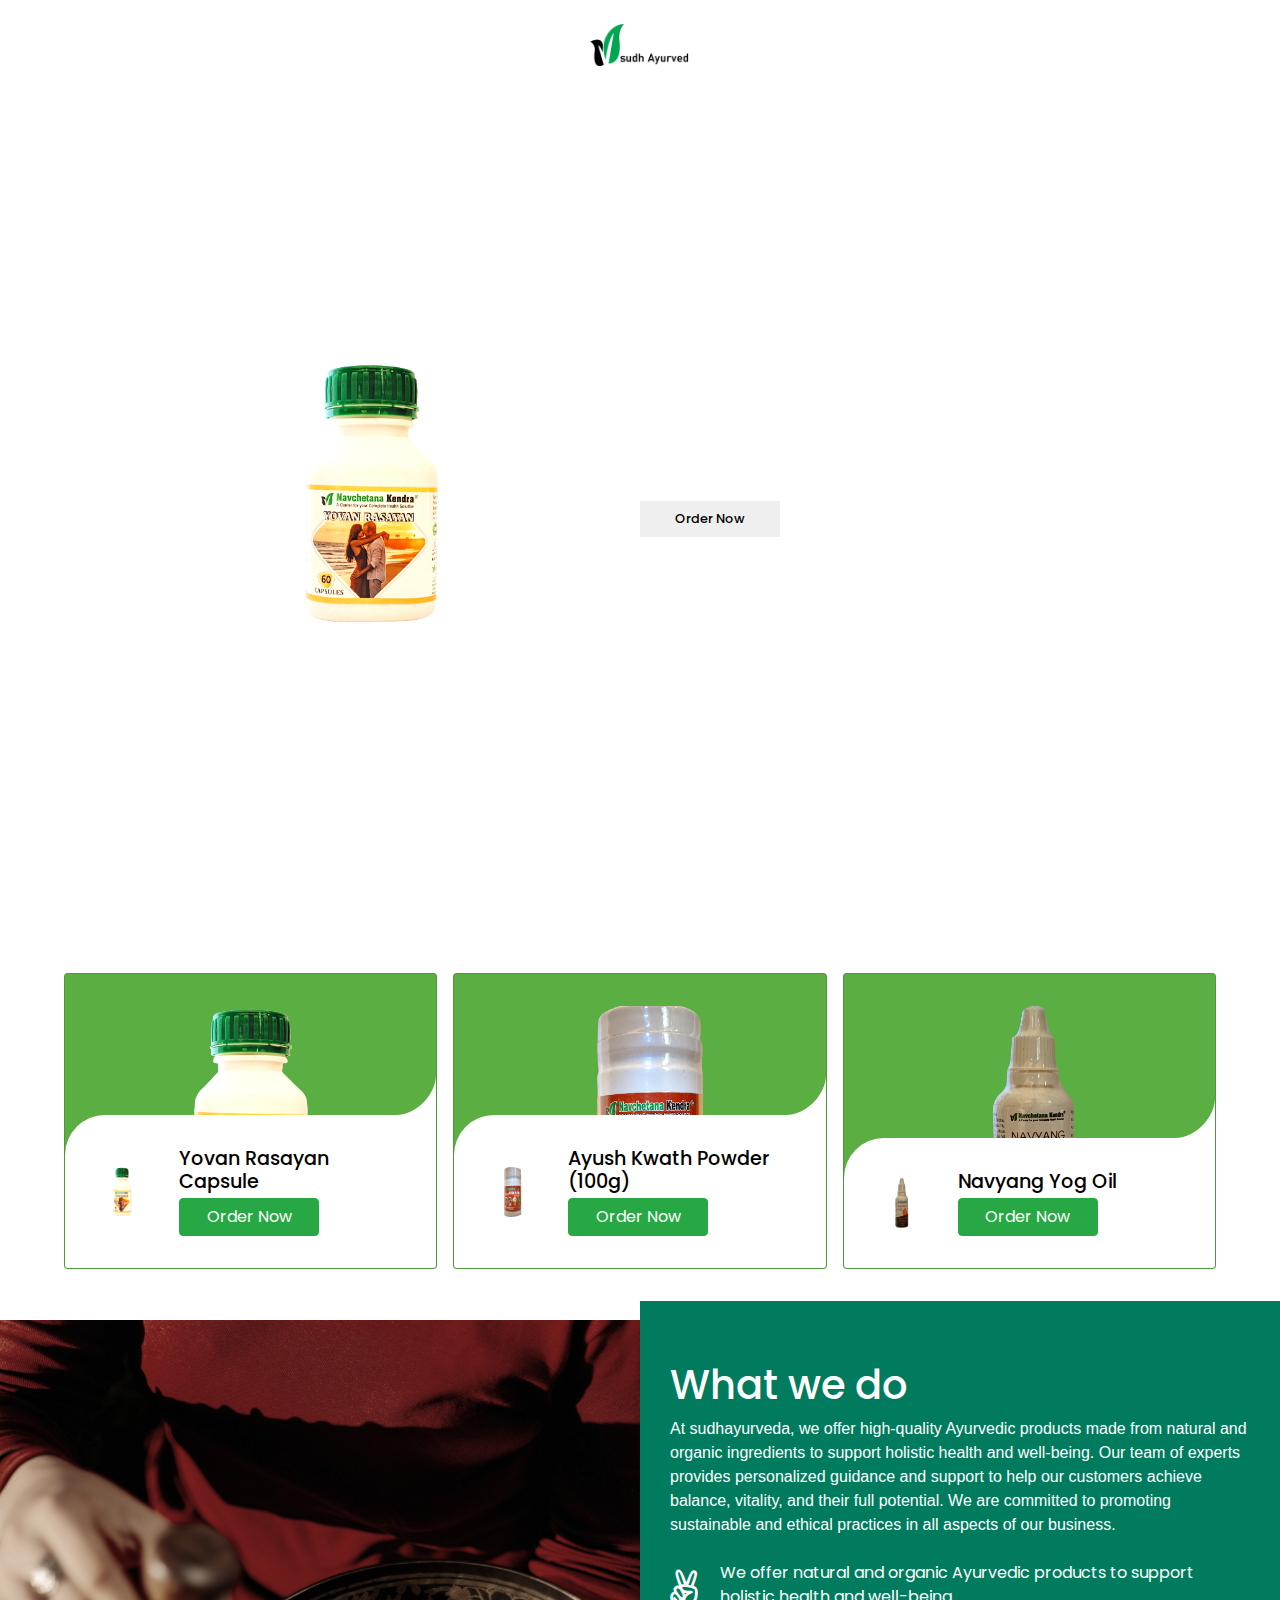
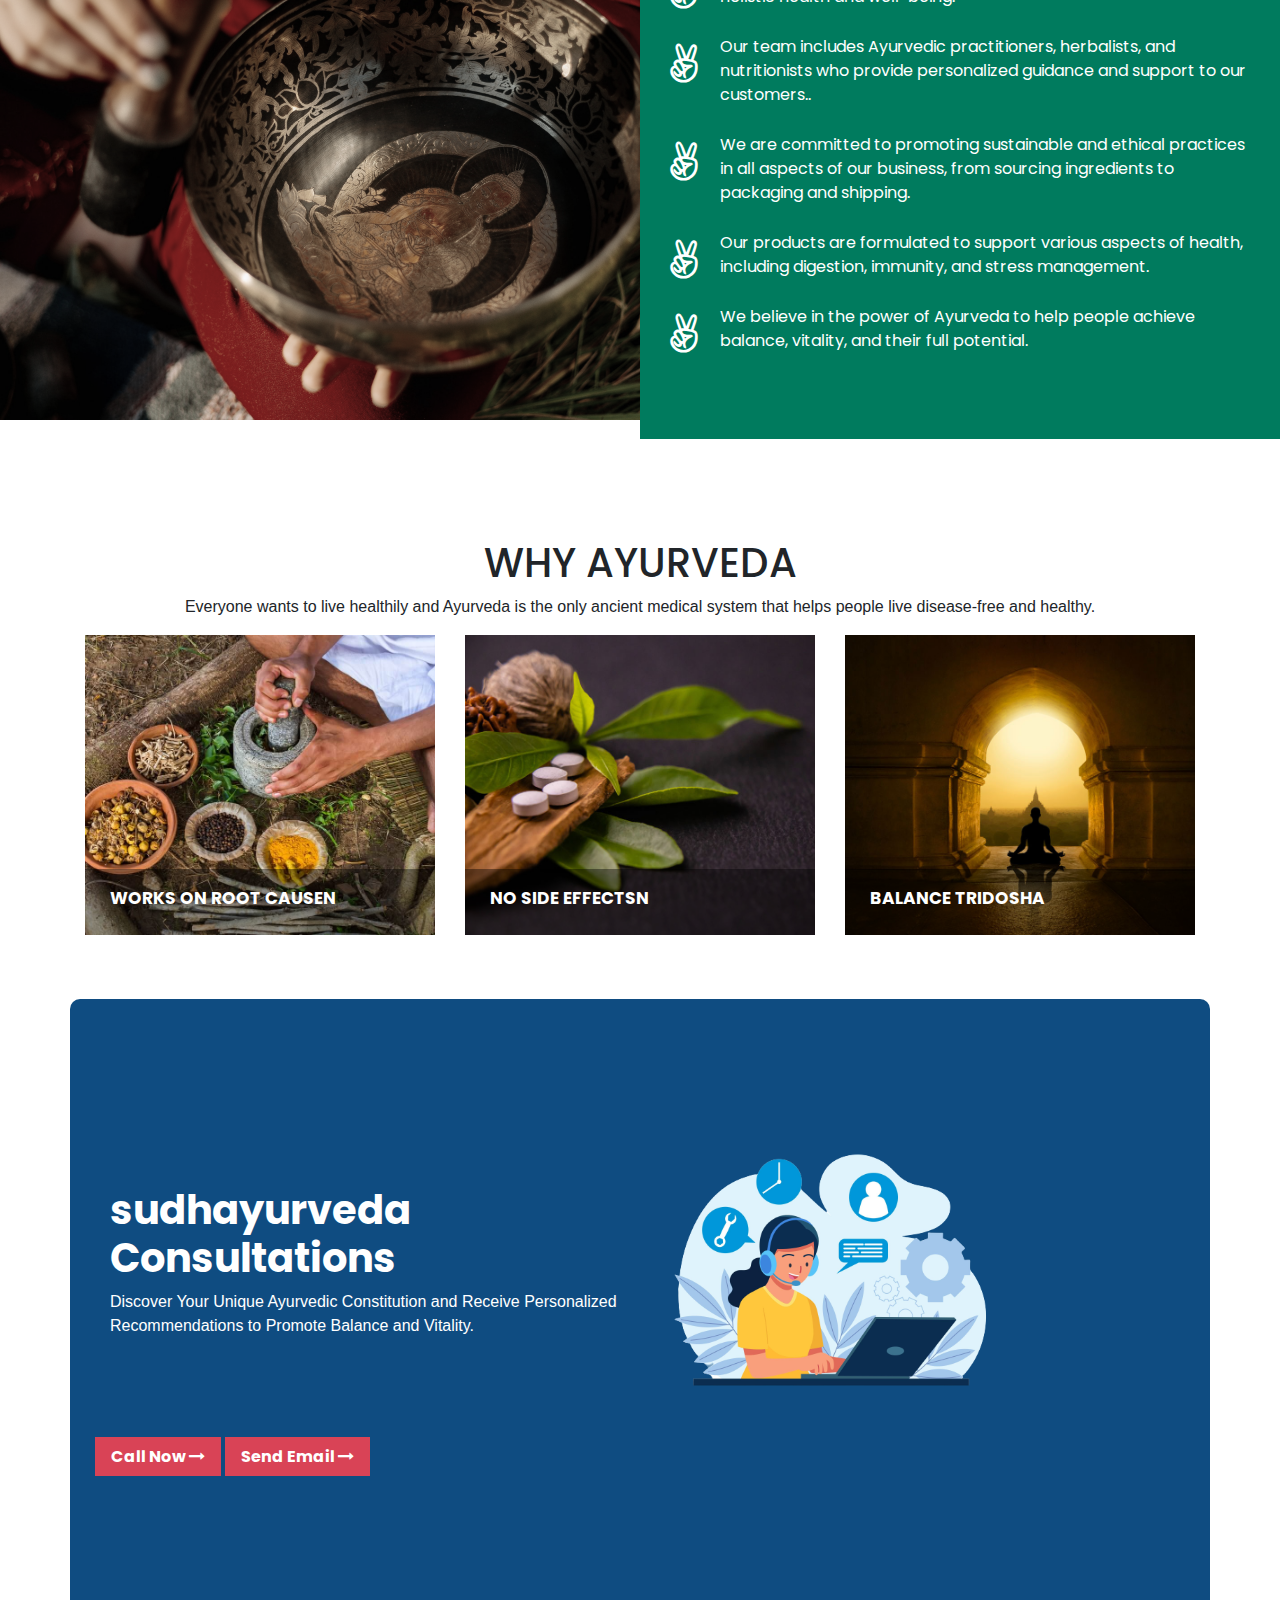
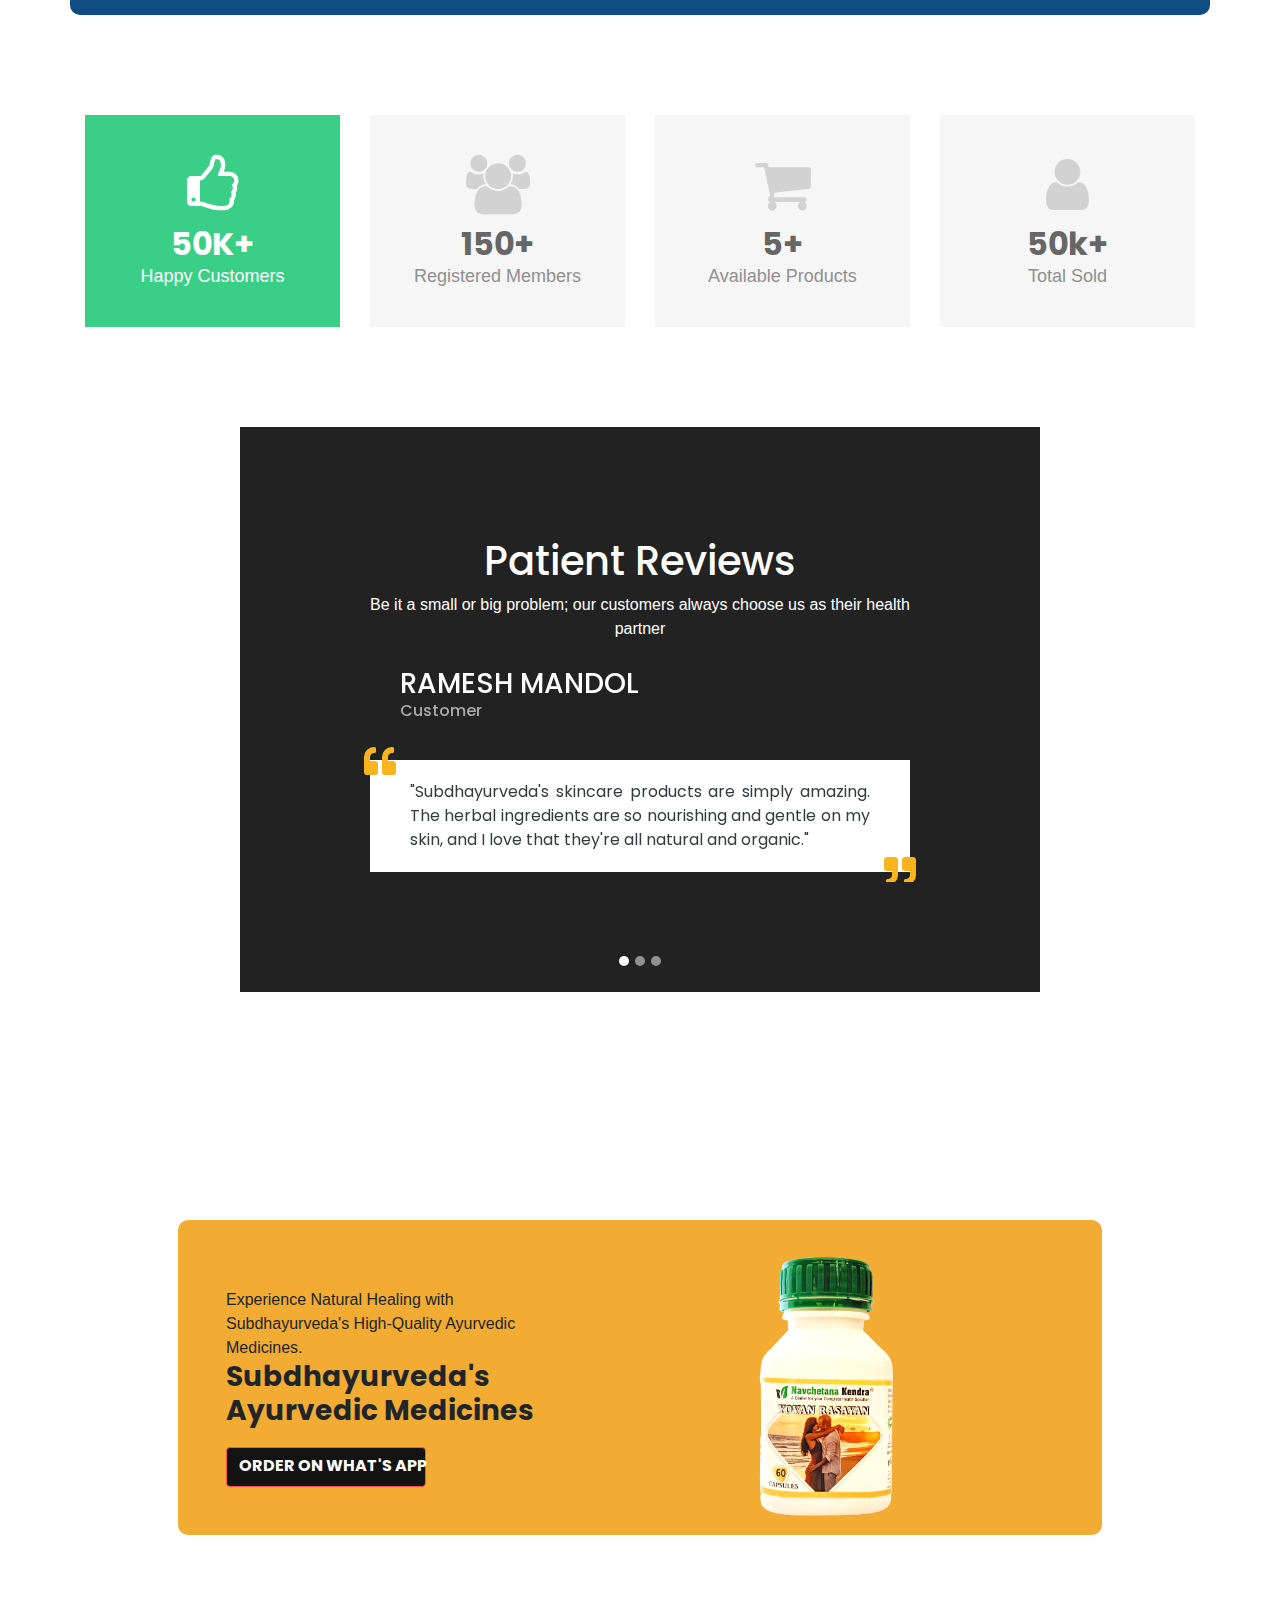
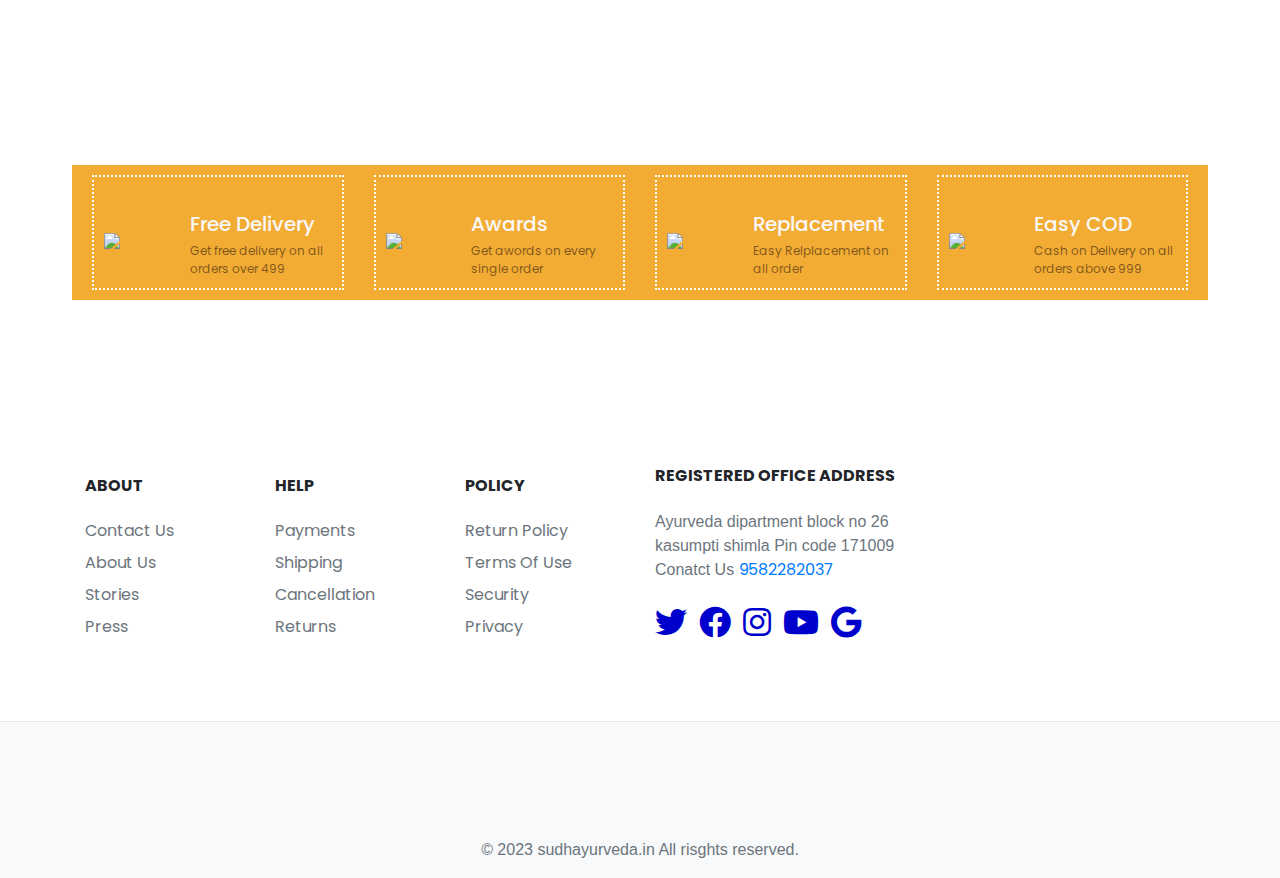
==== commit bcb47512: "final commit" ====
--- a/index.html
+++ b/index.html
@@ -24,19 +24,18 @@
 
   <section class="showcase" data-barba="container" data-barba-namespace="handbag">
     <div class="image-container">
-      <img src="./images/sources/medcine 1.png" alt="" />
+      <img src="./images/Product/p/prod-1.png" alt="" />
     </div>
     <div class="showcase-text">
-      <h2 class="showcase-title">Going places. With bags of beauty</h2>
+      <h2 class="showcase-title">Yovan Rasayan Capsule</h2>
       <h3 class="showcase-subtitle">
-        On everyone's wish list this season? Timeless presents they'll
-        treasure forever, including our must-have Leisara handbag.
+        It is a dietary supplement formulated with ashwagandha, shilajit, kaunch beej and other ingredients to improve strength, stamina and vitality. 
       </h3>
-      <a href="">
+      <a href="https://wa.link/0617v4">
         <button class="showcase-button">Order Now</button>
       </a>
     </div>
-    <a href="./boot.html">
+    <a href="./product-1.html">
       <svg class="showcase-arrow" width="26" height="46" viewBox="0 0 26 46" fill="none"
         xmlns="http://www.w3.org/2000/svg">
         <path
@@ -77,7 +76,7 @@
 
               <div class="text-center mt-2">
 
-                <img src="./images/sources/medcine 1.png" width="200">
+                <img src="./images/Product/p/prod-1.png" width="200">
 
               </div>
 
@@ -90,34 +89,23 @@
               <div class="text-white mt-5">
 
                 <h1 class="mb-0">Premium</h1>
-                <span class="intro-1">Take your writing to next level</span>
+                <span class="intro-1">Navchetana Kendra Yovan Rasayan Capsule</span>
 
                 <div class="mt-4">
 
 
-                  <span class="intro-2">Gain access to analytic tools, desktop apps, templates, read-through, features,
-                    and autp-translate all for the price of a pro subscription</span>
+                  <span class="intro-2">It is a dietary supplement formulated with ashwagandha, shilajit, kaunch beej and other ingredients to improve strength, stamina and vitality. Its antioxidant and anti-inflammatory properties help protect the body against free radicals and improve immunity. It can help improve your physical performance and relieve fatigue.</span>
 
                 </div>
 
 
                 <div class="mt-4 mb-5">
 
-                  <button class="btn btn-primary">Order Now <i class="fa fa-long-arrow-right"></i></button>
-
-
+                  <a href="https://wa.link/0617v4" class="btn btn-primary">Order Now <i class="fa fa-long-arrow-right"></i></a>
                 </div>
-
-              </div>
-
-
-            </div>
-
-
-
-
-          </div>
-
+              </div>
+            </div>
+          </div>
         </div>
       </div>
     </div>
@@ -130,104 +118,63 @@
     <h1 class="Product-title"> Our Products</h1>
     <ul class="cards">
       <li>
-        <a href="" class="card">
-          <img src="./images/sources/medcine 1.png" class="card__image" alt="" />
+        <a href="https://wa.link/0617v4" class="card">
+          <img src="./images/Product/p/prod-1.png" class="card__image" alt="" />
           <div class="card__overlay">
             <div class="card__header">
               <svg class="card__arc" xmlns="http://www.w3.org/2000/svg">
                 <path />
               </svg>
-              <img class="card__thumb" src="./images/sources/medcine 1.png" alt="" />
+              <img class="card__thumb" src="./images/Product/p/prod-1.png" alt="" />
               <div class="card__header-text">
-                <h3 class="card__title">Product Name</h3>
-                <span class="card__status">₹ 1299</span><br>
+                <h3 class="card__title">Yovan Rasayan Capsule</h3>
+                <!-- <span class="card__status">₹ 1299</span><br> -->
                 <button class="btn btn-success order">Order Now</button>
               </div>
             </div>
-            <p class="card__description">Lorem ipsum dolor sit amet consectetur adipisicing elit. Asperiores,
-              blanditiis?</p>          </div>
+            <p class="card__description">It is a dietary supplement formulated with ashwagandha, shilajit, kaunch beej and other ingredients to improve strength, stamina and vitality. Its antioxidant and anti-inflammatory properties help protect the body against free radicals and improve immunity. It can help improve your physical performance and relieve fatigue.</p>          </div>
         </a>
       </li>
       <li>
-        <a href="" class="card">
-          <img src="./images/sources/medcine 1.png" class="card__image" alt="" />
+        <a href="https://wa.link/0617v4" class="card">
+          <img src="../images/Product/prod-2.png" class="card__image" alt="" />
           <div class="card__overlay">
             <div class="card__header">
               <svg class="card__arc" xmlns="http://www.w3.org/2000/svg">
                 <path />
               </svg>
-              <img class="card__thumb" src="./images/sources/medcine 1.png" alt="" />
+              <img class="card__thumb" src="./images/Product/prod-2.png" alt="" />
               <div class="card__header-text">
-                <h3 class="card__title">Product Name</h3>
-                <span class="card__status">₹ 1299</span><br>
-                <button class="btn btn-success order">Order Now</button>
-              </div>
-            </div>
-            <p class="card__description">Lorem ipsum dolor sit amet consectetur adipisicing elit. Asperiores,
-              blanditiis?</p>
+                <h3 class="card__title">Ayush Kwath Powder (100g)</h3>
+                <!-- <span class="card__status">₹ 1299</span><br> -->
+                <button onclick="openWhatsApp()" class="btn btn-success order">Order Now</button>
+              </div>
+            </div>
+            <p class="card__description">Ayush Kwath(Kadha) is a herbal formulation enriched with all the goodness of Tulsi, Dalchini, Sunthi, and Krishna Marich. This age-old Ayurvedic recipe for boosting immunity makes you stronger and more immune to seasonal infections.</p>
           </div>
         </a>
       </li>
       <li>
-        <a href="" class="card">
-          <img src="./images/sources/medcine 1.png" class="card__image" alt="" />
+        <a href="https://wa.link/0617v4" class="card">
+          <img src="./images/Product/prod-3.png" class="card__image" alt="" />
           <div class="card__overlay">
             <div class="card__header">
               <svg class="card__arc" xmlns="http://www.w3.org/2000/svg">
                 <path />
               </svg>
-              <img class="card__thumb" src="./images/sources/medcine 1.png" alt="" />
+              <img class="card__thumb" src="./images/Product/prod-3.png" alt="" />
               <div class="card__header-text">
-                <h3 class="card__title">kim Cattrall</h3>
-                <span class="card__status">₹ 1299</span><br>
-                <button class="btn btn-success order">Order Now</button>
-              </div>
-            </div>
-            <p class="card__description">Lorem ipsum dolor sit amet consectetur adipisicing elit. Asperiores,
-              blanditiis?</p>
+                <h3 class="card__title">Navyang Yog Oil</h3>
+                <!-- <span class="card__status">₹ 1299</span><br> -->
+                <button onclick="openWhatsApp()" class="btn btn-success order">Order Now</button>
+              </div>
+            </div>
+            <p class="card__description">Navchetana Kendra Navyang Yog Oil is an ayurvedic oil for men and women that can help improve strength, stamina, and power. It may improve overall health.</p>
           </div>
         </a>
       </li>
-      <li>
-        <a href="" class="card">
-          <img src="./images/sources/medcine 1.png" class="card__image" alt="" />
-          <div class="card__overlay">
-            <div class="card__header">
-              <svg class="card__arc" xmlns="http://www.w3.org/2000/svg">
-                <path />
-              </svg>
-              <img class="card__thumb" src="./images/sources/medcine 1.png" alt="" />
-              <div class="card__header-text">
-                <h3 class="card__title">Product Name</h3>
-                <span class="card__status">₹ 1299</span><br>
-                <button class="btn btn-success order">Order Now</button>
-              </div>
-            </div>
-            <p class="card__description">Lorem ipsum dolor sit amet consectetur adipisicing elit. Asperiores,
-              blanditiis?</p>
-          </div>
-        </a>
-      </li>
-      <li>
-        <a href="" class="card">
-          <img src="./images/sources/medcine 1.png" class="card__image" alt="" />
-          <div class="card__overlay">
-            <div class="card__header">
-              <svg class="card__arc" xmlns="http://www.w3.org/2000/svg">
-                <path />
-              </svg>
-              <img class="card__thumb" src="./images/sources/medcine 1.png" alt="" />
-              <div class="card__header-text">
-                <h3 class="card__title">kim Cattrall</h3>
-                <span class="card__status">₹ 1299</span><br>
-                <button class="btn btn-success order">Order Now</button>
-              </div>
-            </div>
-            <p class="card__description">Lorem ipsum dolor sit amet consectetur adipisicing elit. Asperiores,
-              blanditiis?</p>
-          </div>
-        </a>
-      </li>
+      
+      
     </ul>
   </section>
   <!-- about us -->
@@ -312,8 +259,8 @@
         <img class="support" src="./images/sources/support.png" alt="">
       </div>
       <div>
-        <a href="" class="text-white call-button py-2 px-3">Call Now <span class="fa fa-long-arrow-right"></span></a>
-        <a href="" class="text-white call-button py-2 px-3">Send Email <span class="fa fa-long-arrow-right"></span></a>
+        <a href="tel:+919582282037" class="text-white call-button py-2 px-3">Call Now <span class="fa fa-long-arrow-right"></span></a>
+        <a href="mailto:xx@gmail.com" class="text-white call-button py-2 px-3">Send Email <span class="fa fa-long-arrow-right"></span></a>
       </div>
     </div>
     <!-- <div id="search">
@@ -378,14 +325,12 @@
         <div class="carousel-item active">
           <div class="content">
             <div class="employee">
-              <div class="h3 text-uppercase">James Maddison</div>
+              <div class="h3 text-uppercase">Ramesh Mandol</div>
               <div class="h6 text-mute">Customer</div>
             </div>
             <div class="testimonial bg-white text-dark">
               <span class="fas fa-quote-left"></span>
-              <div class="text-justify">Lorem ipsum dolor sit amet consectetur adipisicing elit. Quidem
-                error iusto aliquid
-                laboriosam voluptas enim sint expedita architecto in voluptates!</div>
+              <div class="text-justify">"Subdhayurveda's skincare products are simply amazing. The herbal ingredients are so nourishing and gentle on my skin, and I love that they're all natural and organic."</div>
               <span class="fas fa-quote-right"></span>
             </div>
           </div>
@@ -393,14 +338,12 @@
         <div class="carousel-item">
           <div class="content">
             <div class="employee">
-              <div class="h3 text-uppercase">Jack Anderson</div>
-              <div class="h6 text-mute">Director</div>
+              <div class="h3 text-uppercase">Ramu singh</div>
+              <div class="h6 text-mute">Customer</div>
             </div>
             <div class="testimonial bg-white text-dark">
               <span class="fas fa-quote-left"></span>
-              <div class="text-justify">Lorem ipsum dolor sit amet consectetur adipisicing elit. Quidem
-                error iusto aliquid
-                laboriosam voluptas enim sint expedita architecto in voluptates!</div>
+              <div class="text-justify">The personalized Ayurvedic consultation I received from Subdhayurveda was truly life-changing. The practitioner took the time to understand my unique needs and provided me with practical recommendations that have made a huge difference in my health and happiness</div>
               <span class="fas fa-quote-right"></span>
             </div>
           </div>
@@ -408,14 +351,13 @@
         <div class="carousel-item">
           <div class="content">
             <div class="employee">
-              <div class="h3 text-uppercase">William Wendy</div>
+              <div class="h3 text-uppercase">Manoj Kushwaha</div>
               <div class="h6 text-mute">Supervisor</div>
             </div>
             <div class="testimonial bg-white text-dark">
               <span class="fas fa-quote-left"></span>
-              <div class="text-justify">Lorem ipsum dolor sit amet consectetur adipisicing elit. Quidem
-                error iusto aliquid
-                laboriosam voluptas enim sint expedita architecto in voluptates!</div>
+              <div class="text-justify">
+                "I've been using Subdhayurveda's supplements for a few months now and have noticed a significant improvement in my digestion and overall well-being. Highly recommend!"</div>
               <span class="fas fa-quote-right"></span>
             </div>
           </div>
@@ -441,12 +383,12 @@
           <div class="left-side col-md-5">
             <p class="pt-5 mb-0">Experience Natural Healing with Subdhayurveda's High-Quality Ayurvedic Medicines.</p>
             <h3 class="mb-0"><strong>Subdhayurveda's Ayurvedic Medicines</strong></h3>
-            <small class="">Hats & Caps, Sunglasses, Bags & much more.</small><br>
-            <a href="" class="btn btn-pink mb-5">Order On what's App</a>
+           
+            <a href="https://wa.link/0617v4" class="btn btn-pink mb-5">Order On what's App</a>  
           </div>
           <div class="right-side col-md-7 row justify-content-center">
             <div class="d-flex">
-              <img class="boy-img fit-image" src="./images/sources/medcine 1.png">
+              <img class="boy-img fit-image" src="./images/Product/p/prod-1.png">
             </div>
           </div>
         </div>
@@ -580,7 +522,7 @@
 
               <div class="char_content">
                 <div class="char_title">Easy COD</div>
-                <div class="char_subtitle">Cash on Delivery on all orders above $100</div>
+                <div class="char_subtitle">Cash on Delivery on all orders above 999</div>
               </div>
 
             </div>
@@ -631,25 +573,17 @@
           <div class="col-lg-2 col-md-6 mb-4 mb-lg-0">
             <h6 class="text-uppercase font-weight-bold mb-4">Policy</h6>
             <ul class="list-unstyled mb-0">
-              <li class="mb-2"><a href="#" class="text-muted">Return Policy</a></li>
+              <li class="mb-2"><a href="/policy/Return-policy.html" class="text-muted">Return Policy</a></li>
               <li class="mb-2"><a href="#" class="text-muted">Terms Of Use</a></li>
               <li class="mb-2"><a href="#" class="text-muted">Security</a></li>
               <li class="mb-2"><a href="#" class="text-muted">Privacy</a></li>
             </ul>
           </div>
-          <div class="col-lg-2 col-md-6 mb-4 mb-lg-0">
-            <h6 class="text-uppercase font-weight-bold mb-4">Company</h6>
-            <ul class="list-unstyled mb-0">
-              <li class="mb-2"><a href="#" class="text-muted">Login</a></li>
-              <li class="mb-2"><a href="#" class="text-muted">Register</a></li>
-              <li class="mb-2"><a href="#" class="text-muted">Sitemap</a></li>
-              <li class="mb-2"><a href="#" class="text-muted">Our Products</a></li>
-            </ul>
-          </div>
+         
           <div class="col-lg-4 col-md-6 mb-lg-0">
             <h6 class="text-uppercase font-weight-bold mb-4">Registered Office Address</h6>
-            <p class="text-muted mb-4">Here , write the complete address of the Registered office address along with
-              telephone number.</p>
+            <p class="text-muted mb-4">Ayurveda dipartment block no 26 kasumpti shimla  Pin code 171009<br>
+           Conatct Us  <a href="">9582282037</a></p>
             <ul class="list-inline mt-4">
               <li class="list-inline-item"><a href="#" target="_blank" title="twitter"><i
                     class="fab  fa-2x fa-twitter"></i></a></li>
@@ -694,6 +628,13 @@
           $('#contactModal').modal('show');
         }, 10000); // show the modal after 10 seconds
       });
+
+
+      // Open Whats App
+      function openWhatsApp() {
+        console.log('Button Clicked')
+      window.location.href = 'https://wa.link/0617v4/'; // Add the phone number after wa.me/
+        }
     </script>
 </body>
 
--- a/style.css
+++ b/style.css
@@ -288,11 +288,11 @@
    text-align:left !important;
  }
  #how-we-do .how-bg-img{
-   background-image: url("https://www.arketipomagazine.it/wp-content/uploads/sites/20/2017/11/Nakaaoki_03.jpg");
+   background-image: url("./images/Product/about.jpg");
    background-size: cover;
-     background-repeat: no-repeat;
-     padding: 300px 0;
-   filter:grayscale(100%);
+    background-repeat: no-repeat;
+    padding: 350px 0;
+   filter:grayscale(60%);
  }
  #how-we-do:hover .how-bg-img{
    -webkit-transition: .5s all ease;
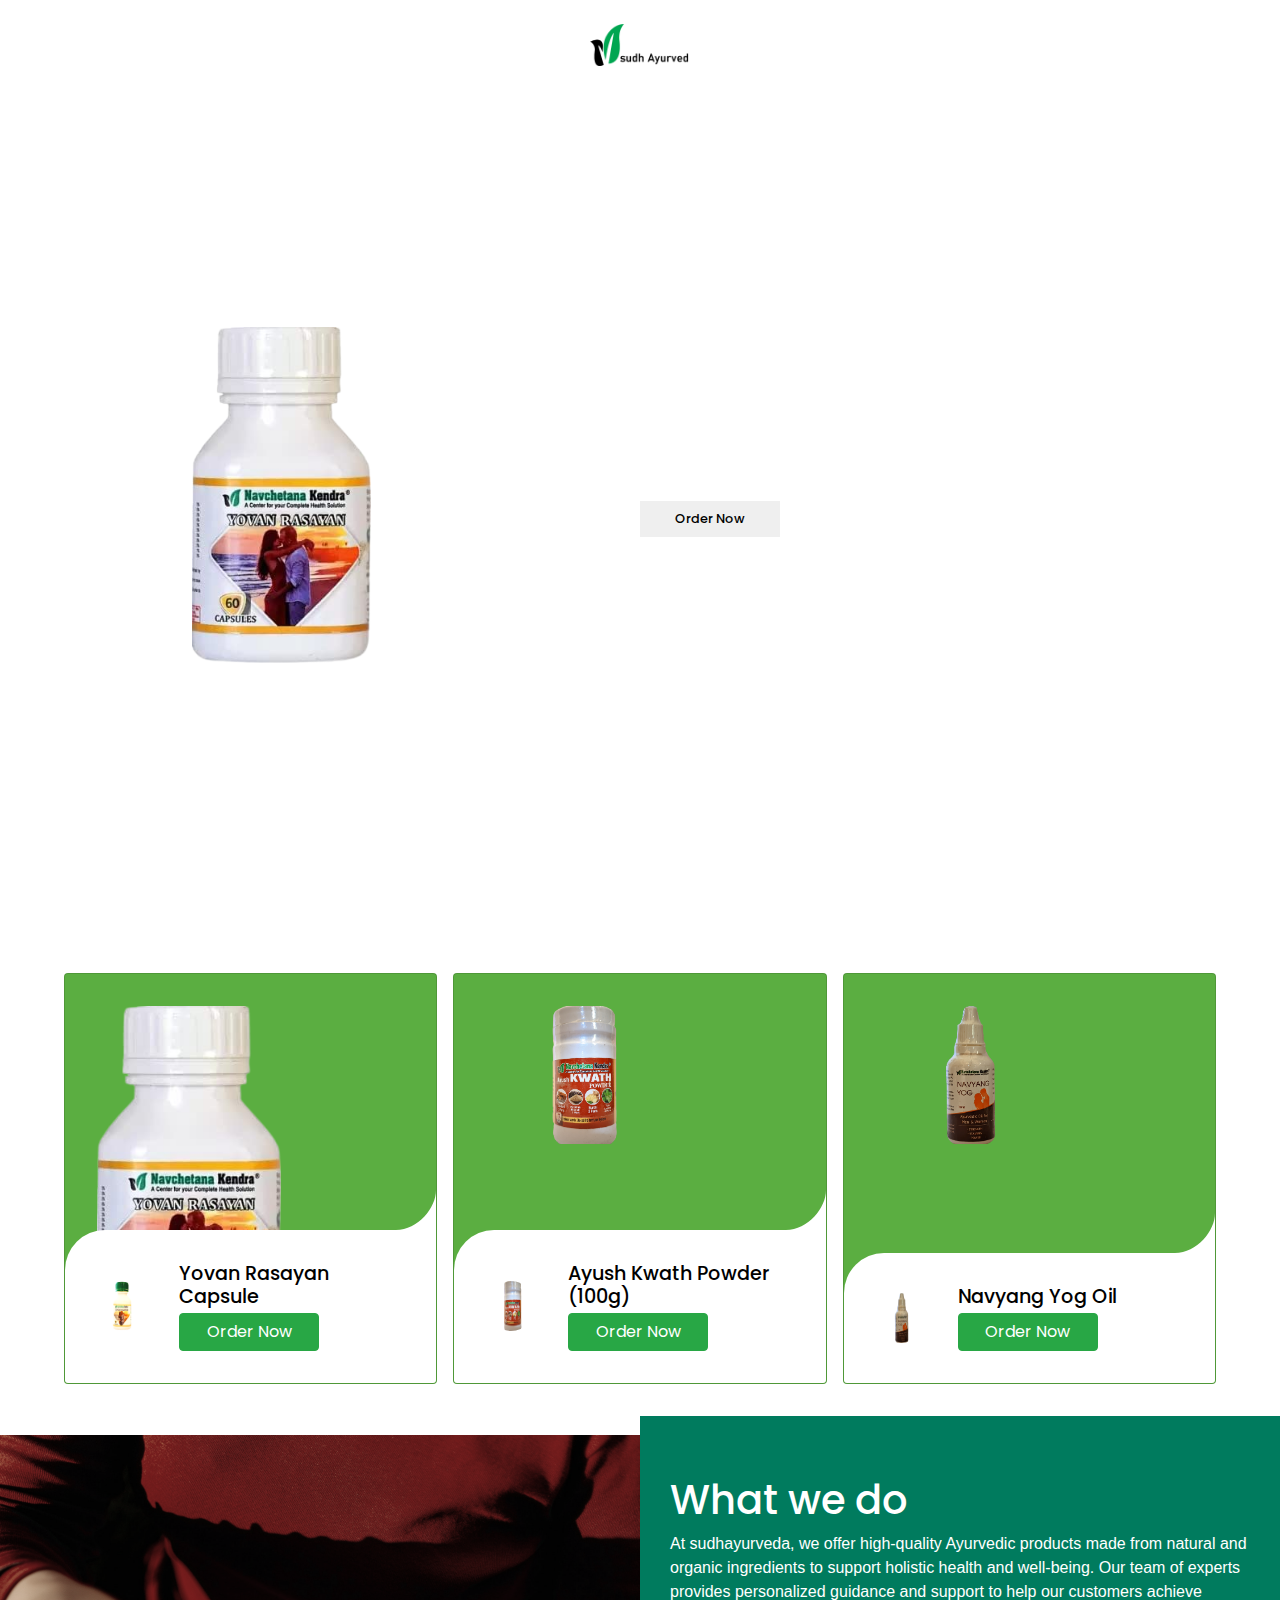
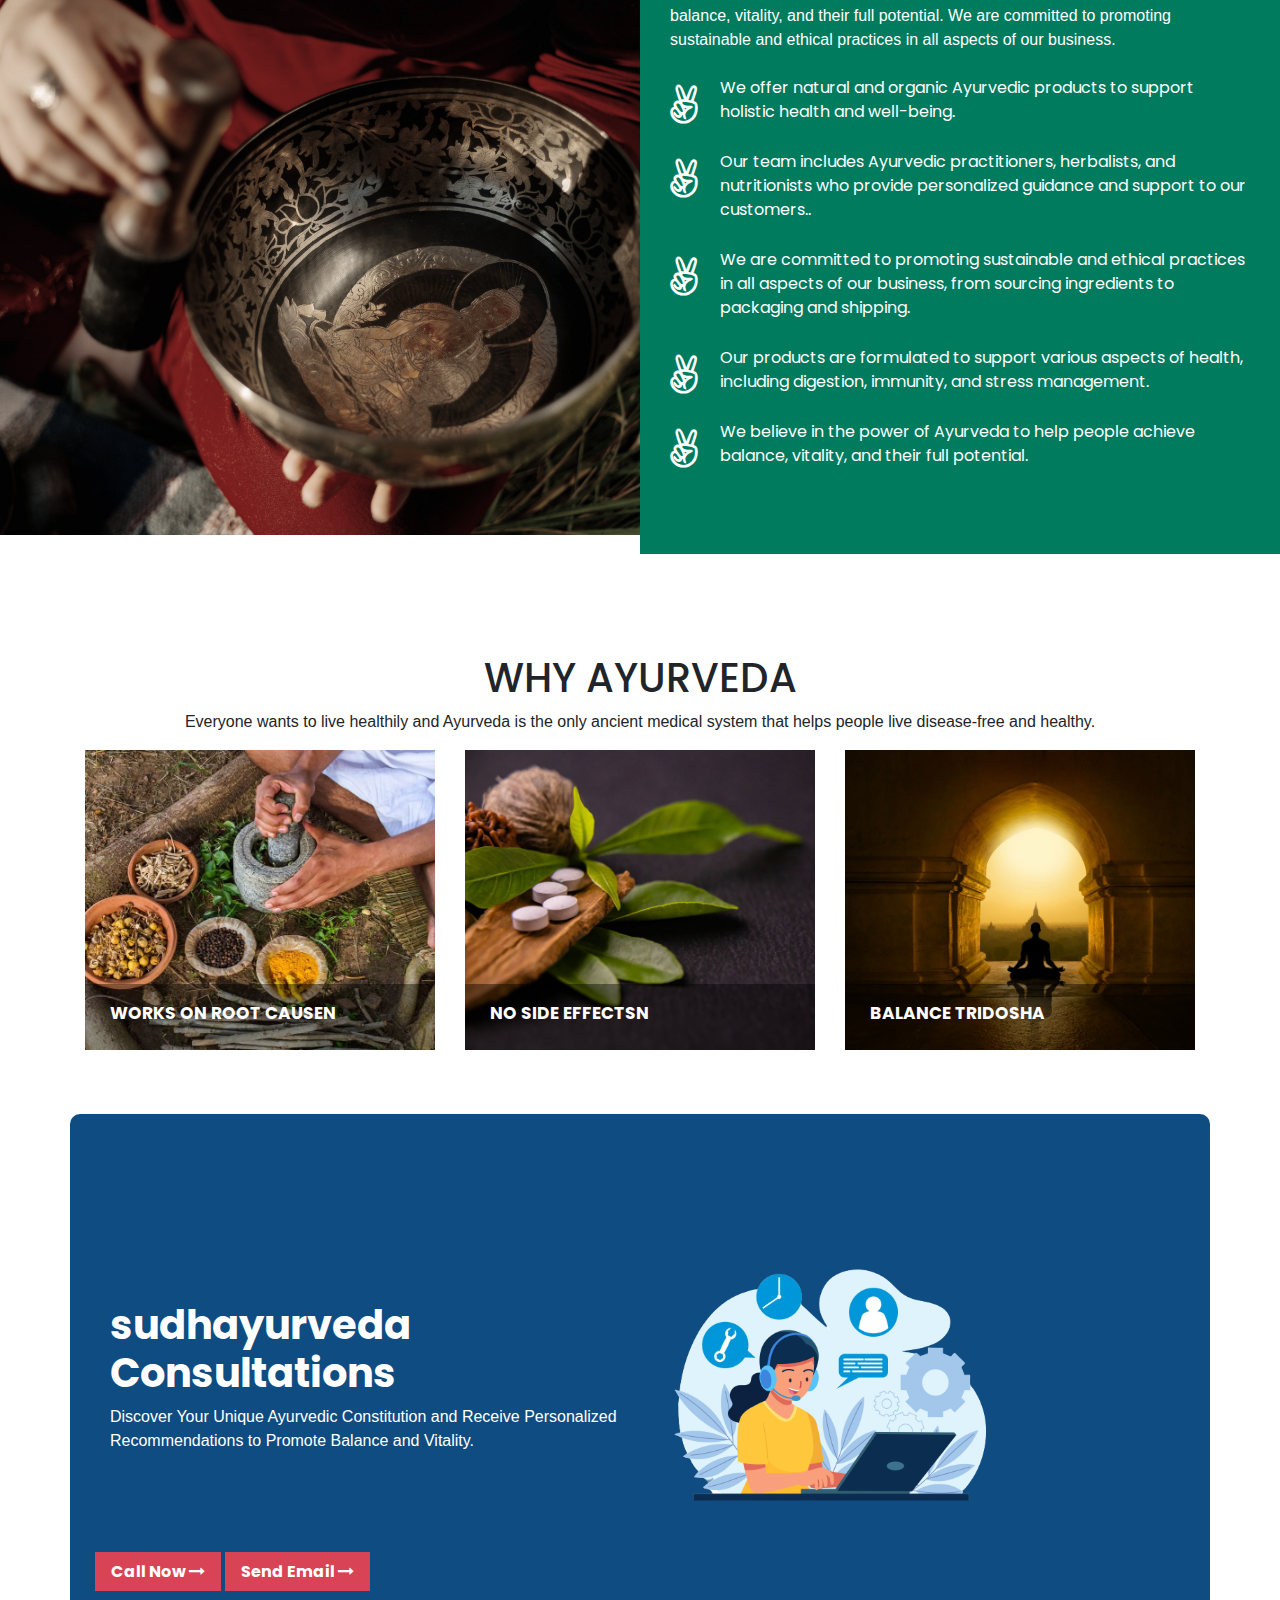
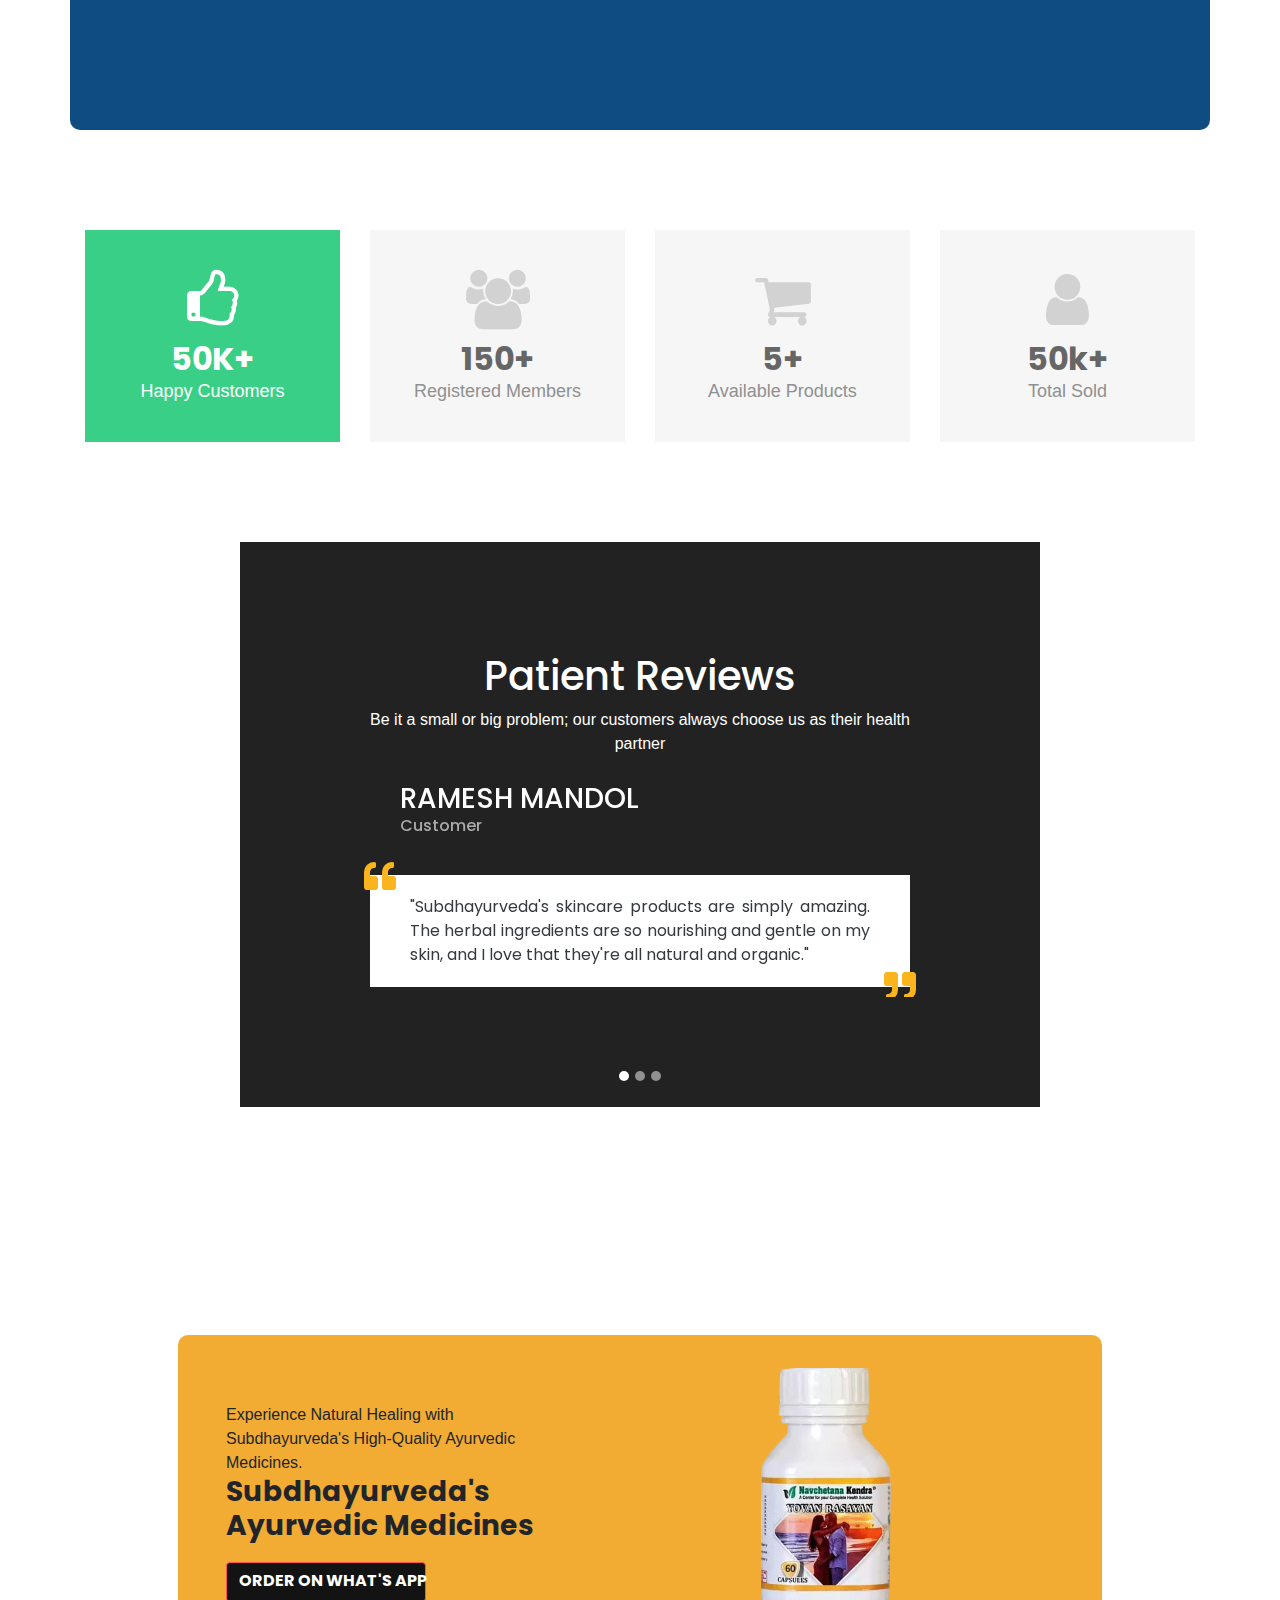
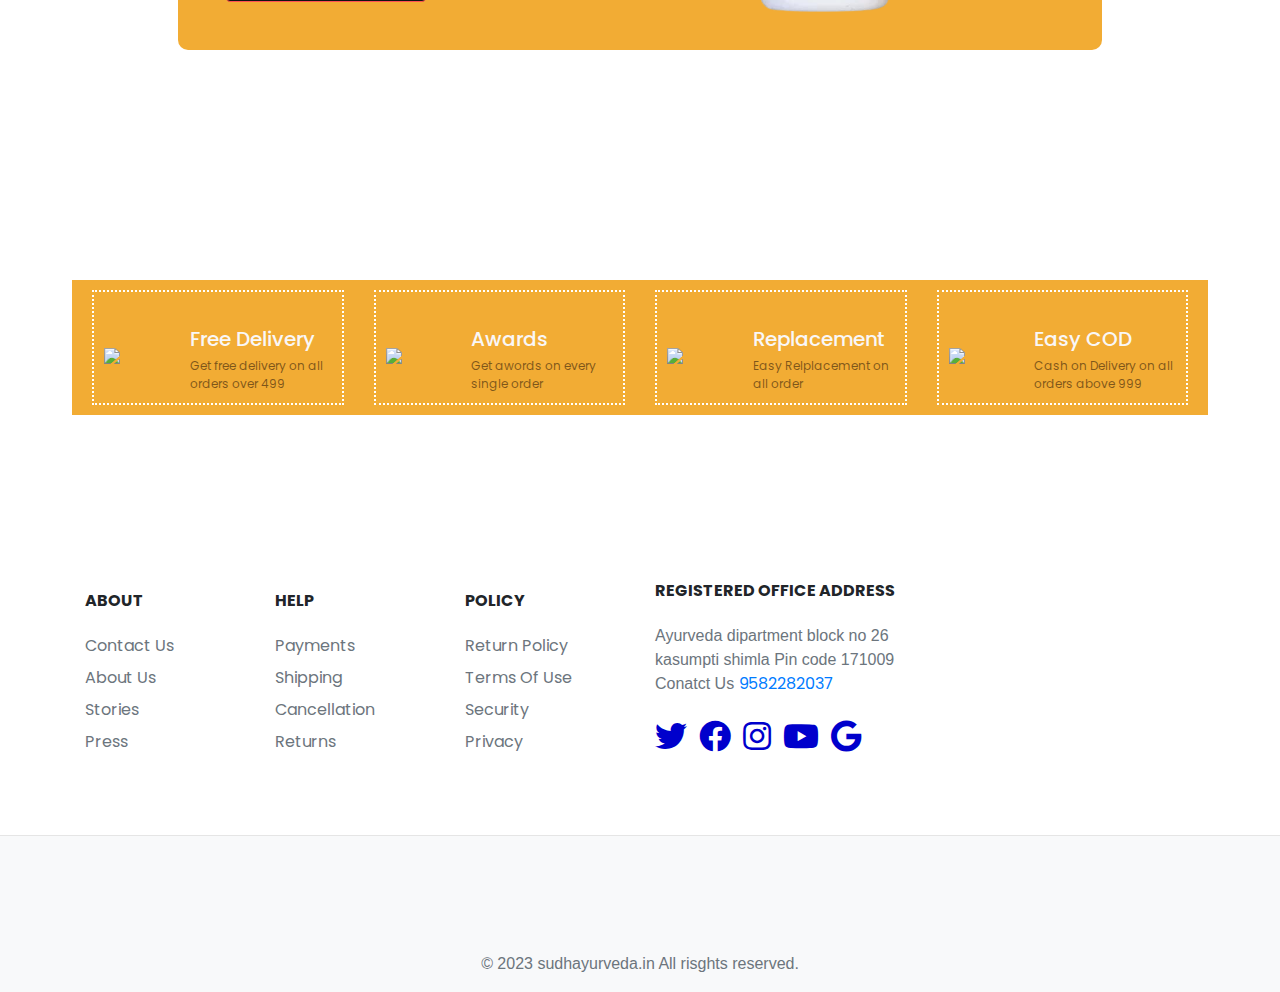
==== commit 533615f6: "some basic update" ====
--- a/index.html
+++ b/index.html
@@ -15,6 +15,9 @@
 </head>
 
 <body class="handbag-body" data-barba="wrapper">
+
+  <script src="https://static.elfsight.com/platform/platform.js" data-use-service-core defer></script>
+  <div class="elfsight-app-e3097140-0762-41d1-a2d4-c590532bd3a9"></div>
   <nav>
     <!-- <img src="./images/burger.svg" alt="" /> -->
     <img  class="logo" src="./images//sources/logo1.png" alt="" />
@@ -24,7 +27,7 @@
 
   <section class="showcase" data-barba="container" data-barba-namespace="handbag">
     <div class="image-container">
-      <img src="./images/Product/p/prod-1.png" alt="" />
+      <img src="./images/Product/p/prod-2.png" alt="" />
     </div>
     <div class="showcase-text">
       <h2 class="showcase-title">Yovan Rasayan Capsule</h2>
@@ -76,7 +79,7 @@
 
               <div class="text-center mt-2">
 
-                <img src="./images/Product/p/prod-1.png" width="200">
+                <img src="./images/Product/p/prod-2.png" width="200">
 
               </div>
 
@@ -119,7 +122,7 @@
     <ul class="cards">
       <li>
         <a href="https://wa.link/0617v4" class="card">
-          <img src="./images/Product/p/prod-1.png" class="card__image" alt="" />
+          <img src="./images/Product/p/prod-2.png" class="card__image" alt="" />
           <div class="card__overlay">
             <div class="card__header">
               <svg class="card__arc" xmlns="http://www.w3.org/2000/svg">
@@ -388,7 +391,7 @@
           </div>
           <div class="right-side col-md-7 row justify-content-center">
             <div class="d-flex">
-              <img class="boy-img fit-image" src="./images/Product/p/prod-1.png">
+              <img class="boy-img fit-image" src="./images/Product/p/prod-2.png">
             </div>
           </div>
         </div>
@@ -576,7 +579,7 @@
               <li class="mb-2"><a href="/policy/Return-policy.html" class="text-muted">Return Policy</a></li>
               <li class="mb-2"><a href="#" class="text-muted">Terms Of Use</a></li>
               <li class="mb-2"><a href="#" class="text-muted">Security</a></li>
-              <li class="mb-2"><a href="#" class="text-muted">Privacy</a></li>
+              <li class="mb-2"><a href="./policy/privicy-policy.html" class="text-muted">Privacy</a></li>
             </ul>
           </div>
          
--- a/style.css
+++ b/style.css
@@ -58,7 +58,7 @@
   flex: 1;
 }
 .image-container img {
-  width: 80%;
+  width: 40%;
 }
 .showcase-text {
   flex: 1;
@@ -191,7 +191,7 @@
 }
 
 .card__image {      
-  width: 100%;
+  width: 60%;
   height: auto;
 }
 
@@ -769,7 +769,8 @@
 
 .boy-img {
   height: auto;
-  width: 360px;
+  width: 130px;
+  padding-bottom: 25px;
 }
 
 
